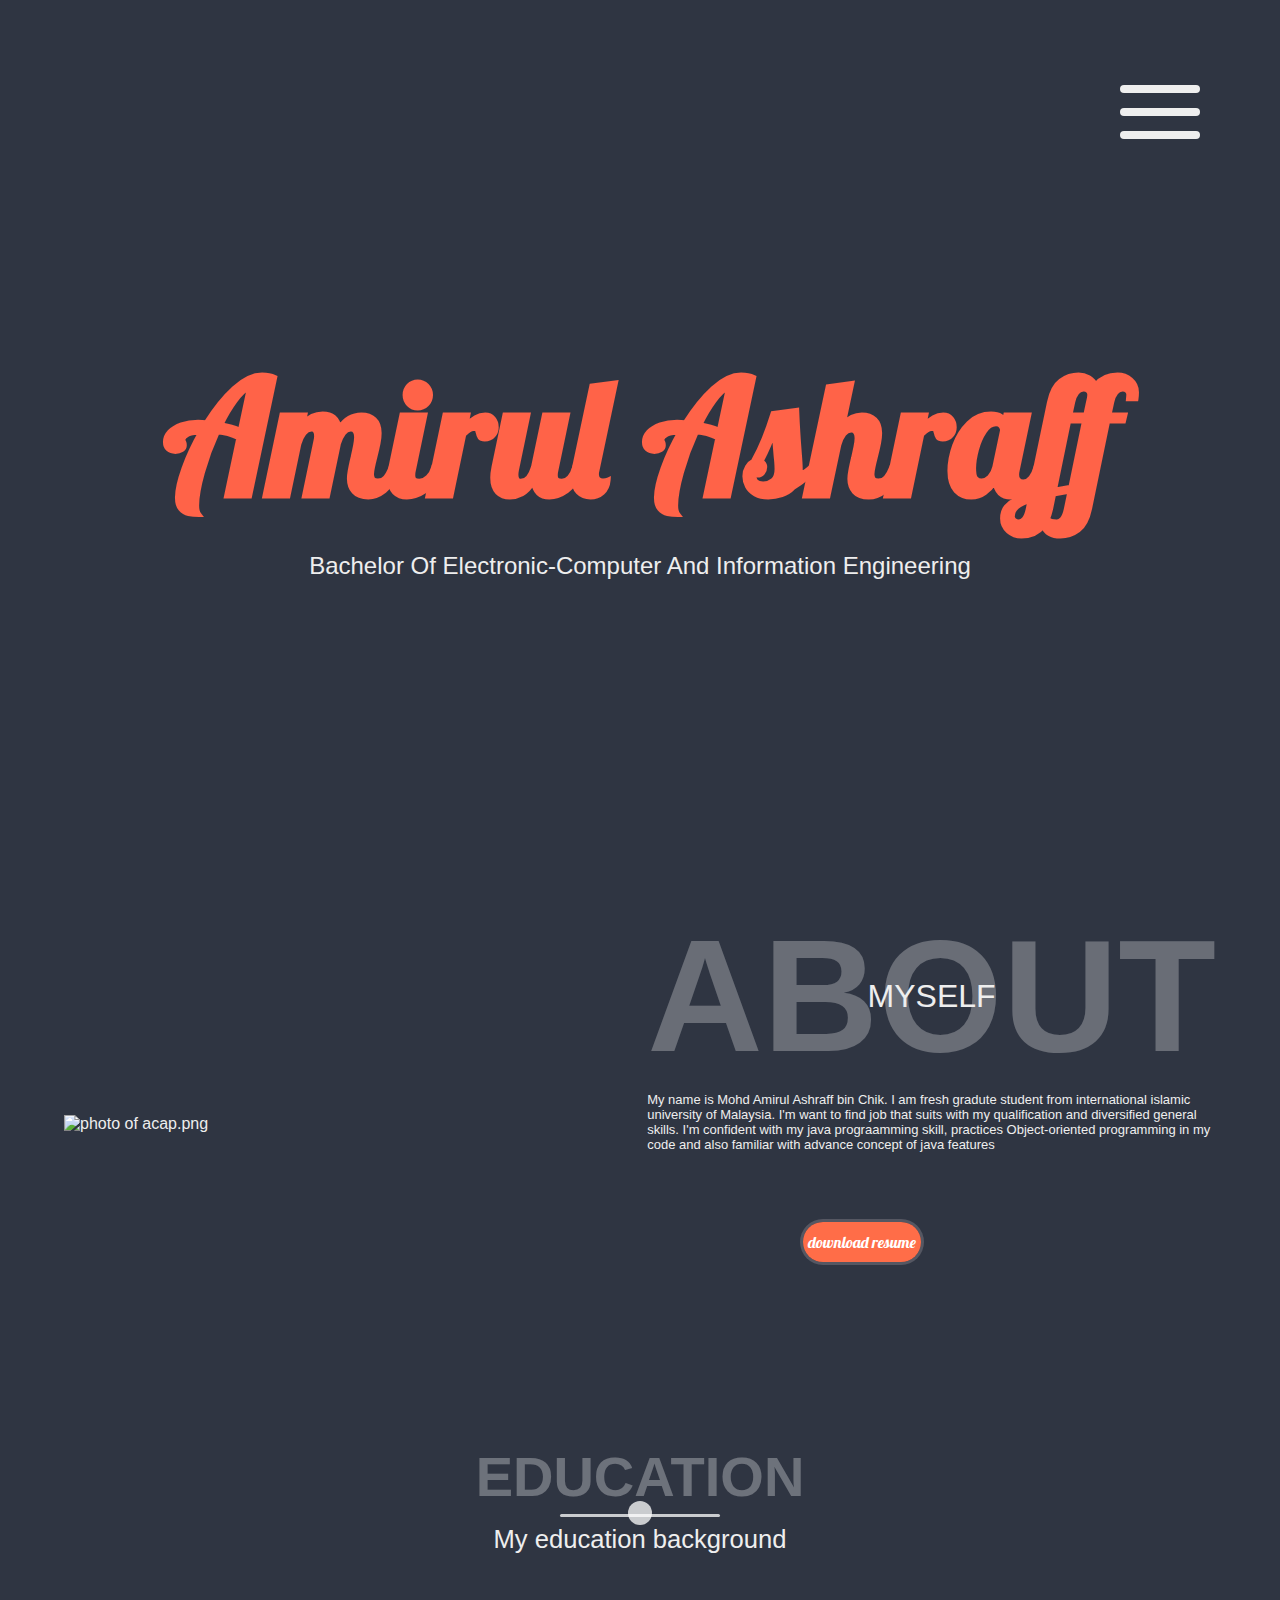
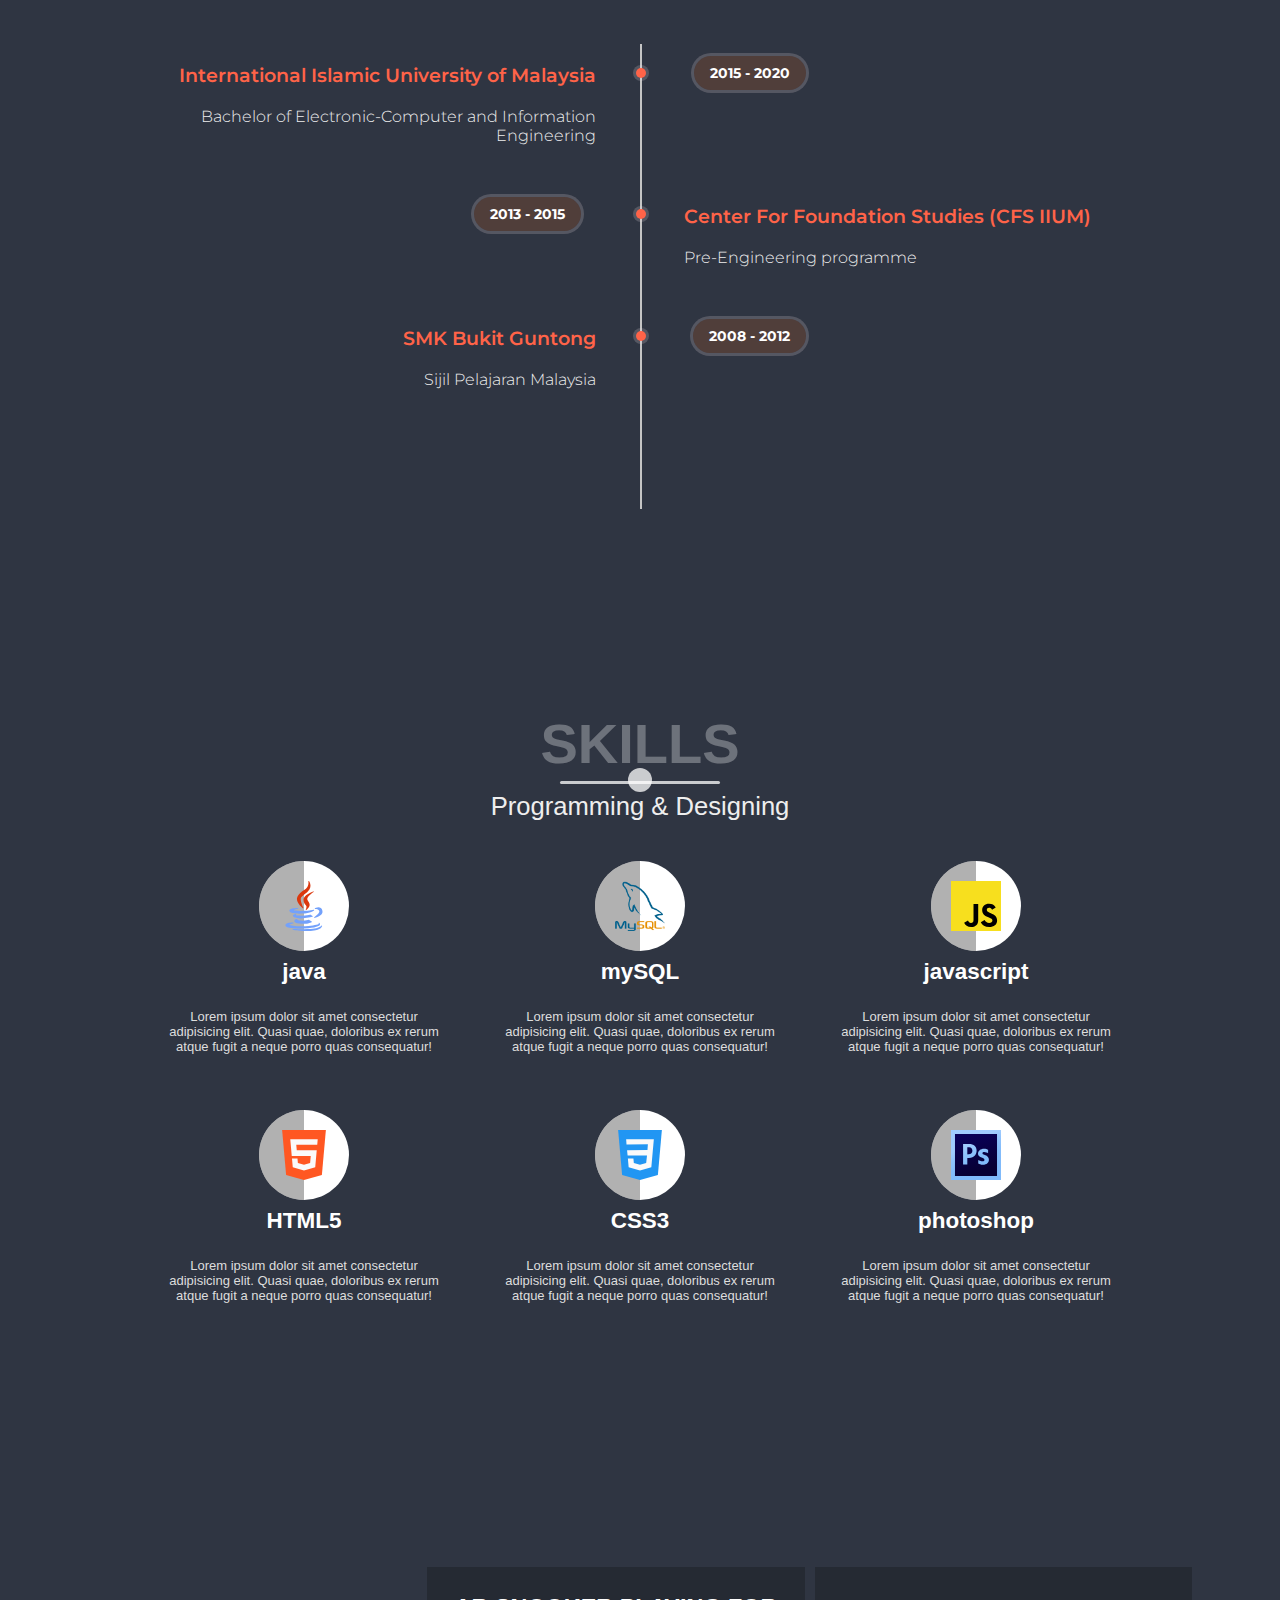
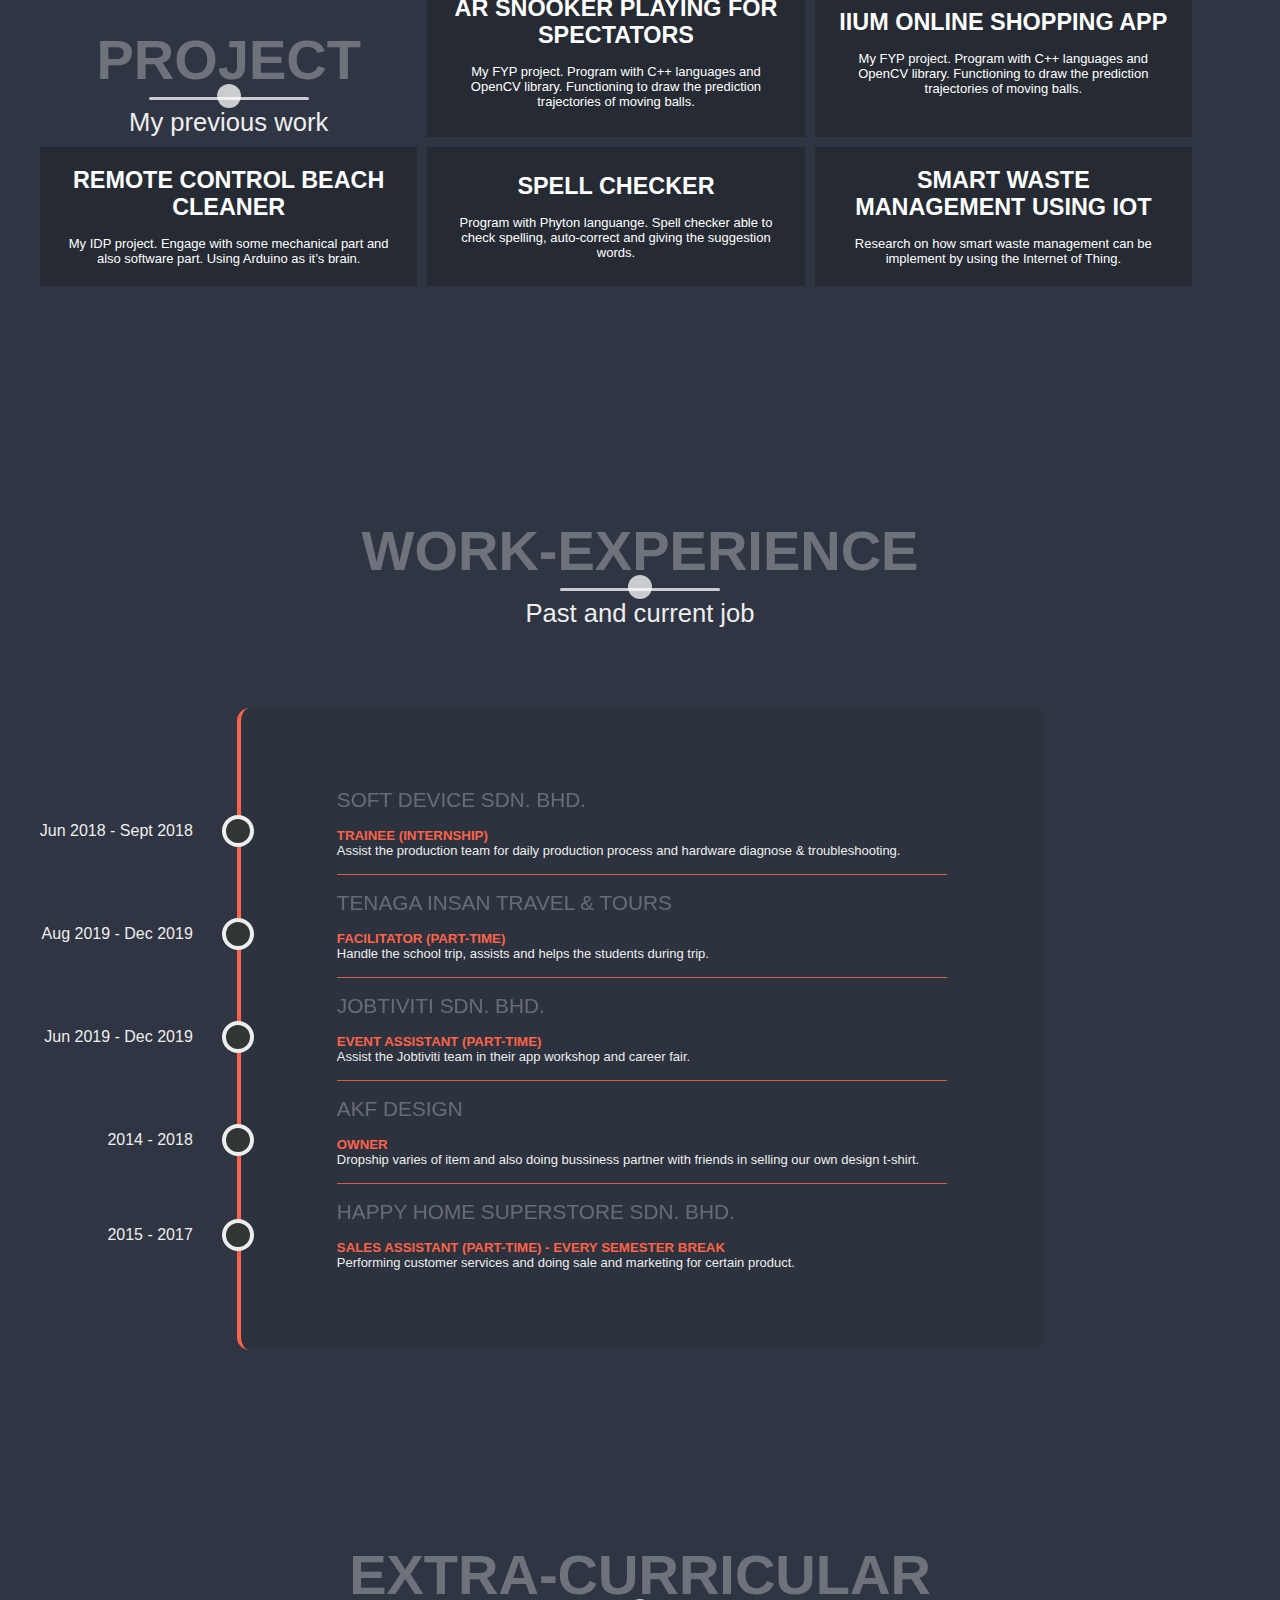
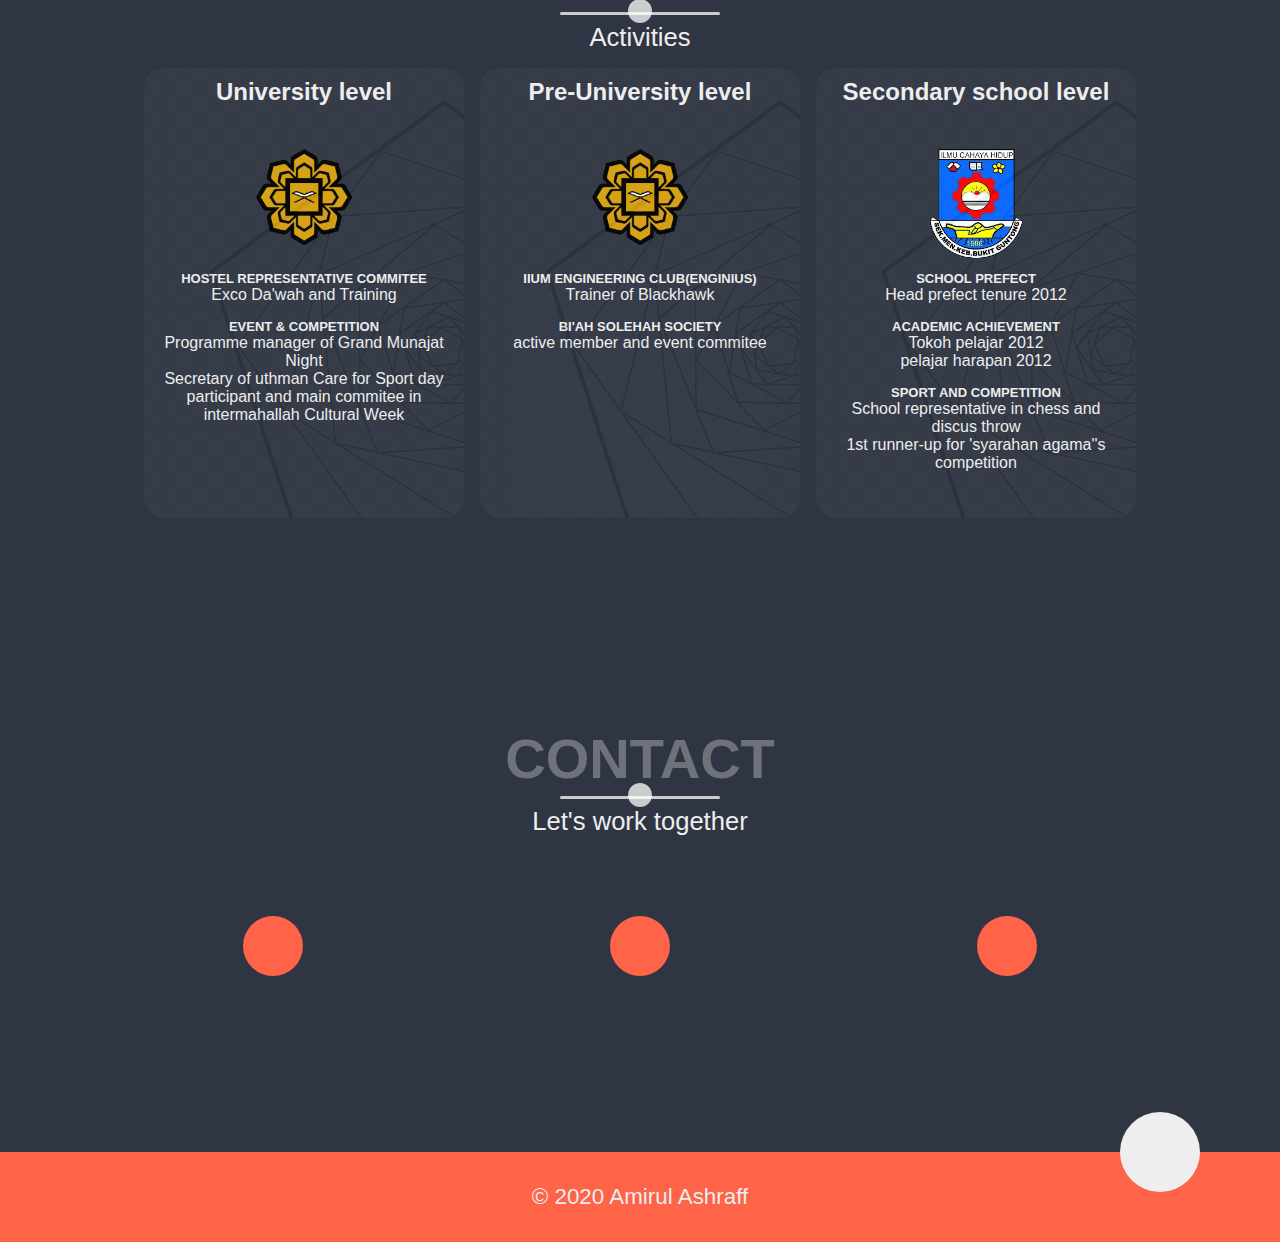
==== index.html @ effc35f8 "init" ====
<!DOCTYPE html>
<html lang="en">
  <head>
    <meta charset="UTF-8" />
    <meta name="viewport" content="width=device-width, initial-scale=1" />
    <title>Amirul Ashraff</title>
    <link rel="stylesheet" href="https://unpkg.com/aos@next/dist/aos.css" />
    <link
      rel="stylesheet"
      href="https://use.fontawesome.com/releases/v5.14.0/css/all.css"
      integrity="sha384-HzLeBuhoNPvSl5KYnjx0BT+WB0QEEqLprO+NBkkk5gbc67FTaL7XIGa2w1L0Xbgc"
      crossorigin="anonymous"
    />
    <link
      href="https://fonts.googleapis.com/css2?family=Lobster&family=Montserrat:wght@400;500;600&family=Quicksand:wght@300&family=Red+Rose&display=swap"
      rel="stylesheet"
    />
    <link rel="stylesheet" href="main.css" />
  </head>
  <body>
    <header>
      <div class="menu-toggler">
        <div class="stick stick-1"></div>
        <div class="stick stick-2"></div>
        <div class="stick stick-3"></div>
      </div>
      <nav class="top-nav">
        <ul class="nav-list">
          <li><a href="#home" class="nav-link">home</a></li>
          <li><a href="#about" class="nav-link">about</a></li>
          <li><a href="#education" class="nav-link">education</a></li>
          <li><a href="#skills" class="nav-link">skills</a></li>
          <li><a href="#project" class="nav-link">project</a></li>
          <li>
            <a href="#work-experience" class="nav-link">work experience</a>
          </li>
          <li>
            <a href="#extra-curricular" class="nav-link">extra curricular</a>
          </li>
          <li><a href="contact" class="nav-link">contact</a></li>
        </ul>
      </nav>
      <div class="landing-text">
        <h1>Amirul Ashraff</h1>
        <h6>
          bachelor of electronic-computer and information engineering
        </h6>
      </div>
    </header>

    <section class="about" id="about">
      <div class="container">
        <div class="profile-img">
          <img
            class="acap-image"
            src="/images/yes3.png"
            alt="photo of acap.png"
          />
        </div>
        <div class="about-details">
          <div class="about-heading">
            <h1>About</h1>
            <h6>myself</h6>
          </div>
          <p>
            My name is Mohd Amirul Ashraff bin Chik. I am fresh gradute student
            from international islamic university of Malaysia. I'm want to find
            job that suits with my qualification and diversified general skills.
            I'm confident with my java prograamming skill, practices
            Object-oriented programming in my code and also familiar with
            advance concept of java features
          </p>
          <div class="social-media">
            <ul class="nav-list">
              <li class="myresume">
                <a href="/images/download/RESUME.jpg" class="icon-link resume"
                  >download resume</a
                >
              </li>
              <li>
                <a
                  href="https://www.facebook.com/seraff.ashraff?ref=bookmarks"
                  class="icon-link"
                  ><i class="fab fa-facebook-square"></i
                ></a>
              </li>
              <li>
                <a href="https://www.instagram.com/aceraff/" class="icon-link">
                  <i class="fab fa-instagram-square"></i
                ></a>
              </li>
              <li>
                <a
                  href="https://www.linkedin.com/in/amirul-ashraff-371770116"
                  class="icon-link"
                  ><i class="fab fa-linkedin"></i
                ></a>
              </li>
            </ul>
          </div>
        </div>
      </div>
    </section>

    <section class="education" id="education">
      <div class="container">
        <div class="section-heading">
          <h1>Education</h1>
          <h6>My education background</h6>
        </div>
        <div class="timeline">
          <ul>
            <li>
              <div class="education-content">
                <h3>International Islamic University of Malaysia</h3>
                <p>
                  Bachelor of Electronic-Computer and Information Engineering
                </p>
              </div>
              <div class="date">
                <h4>2015 - 2020</h4>
              </div>
            </li>

            <li>
              <div class="education-content">
                <h3>Center For Foundation Studies (CFS IIUM)</h3>
                <p>
                  Pre-Engineering programme
                </p>
              </div>
              <div class="date">
                <h4>2013 - 2015</h4>
              </div>
            </li>

            <li>
              <div class="education-content">
                <h3>SMK Bukit Guntong</h3>
                <p>
                  Sijil Pelajaran Malaysia
                </p>
              </div>
              <div class="date">
                <h4>2008 - 2012</h4>
              </div>
            </li>
            <div style="clear: both;"></div>
          </ul>
        </div>
      </div>
    </section>

    <section class="skills" id="skills">
      <div class="container">
        <div class="section-heading">
          <h1>Skills</h1>
          <h6>Programming & Designing</h6>
        </div>
        <div class="inner">
          <div class="skill-box">
            <div class="skill-title">
              <div class="skill-img">
                <img src="/images/skills/java.svg" alt="" class="skill-icon" />
              </div>
              <h3>java</h3>
            </div>
            <p>
              Lorem ipsum dolor sit amet consectetur adipisicing elit. Quasi
              quae, doloribus ex rerum atque fugit a neque porro quas
              consequatur!
            </p>
          </div>
          <div class="skill-box">
            <div class="skill-title">
              <div class="skill-img">
                <img src="/images/skills/mySql.png" alt="" class="skill-icon" />
              </div>
              <h3>mySQL</h3>
            </div>
            <p>
              Lorem ipsum dolor sit amet consectetur adipisicing elit. Quasi
              quae, doloribus ex rerum atque fugit a neque porro quas
              consequatur!
            </p>
          </div>

          <div class="skill-box">
            <div class="skill-title">
              <div class="skill-img">
                <img
                  src="/images/skills/javascript.svg"
                  alt=""
                  class="skill-icon"
                />
              </div>
              <h3>javascript</h3>
            </div>
            <p>
              Lorem ipsum dolor sit amet consectetur adipisicing elit. Quasi
              quae, doloribus ex rerum atque fugit a neque porro quas
              consequatur!
            </p>
          </div>

          <div class="skill-box">
            <div class="skill-title">
              <div class="skill-img">
                <img
                  src="/images/skills/html-5.svg"
                  alt=""
                  class="skill-icon"
                />
              </div>
              <h3>HTML5</h3>
            </div>
            <p>
              Lorem ipsum dolor sit amet consectetur adipisicing elit. Quasi
              quae, doloribus ex rerum atque fugit a neque porro quas
              consequatur!
            </p>
          </div>

          <div class="skill-box">
            <div class="skill-title">
              <div class="skill-img">
                <img src="/images/skills/css.svg" alt="" class="skill-icon" />
              </div>
              <h3>CSS3</h3>
            </div>
            <p>
              Lorem ipsum dolor sit amet consectetur adipisicing elit. Quasi
              quae, doloribus ex rerum atque fugit a neque porro quas
              consequatur!
            </p>
          </div>

          <div class="skill-box">
            <div class="skill-title">
              <div class="skill-img">
                <img
                  src="/images/skills/adobe-photoshop-cs6.svg"
                  alt=""
                  class="skill-icon"
                />
              </div>
              <h3>photoshop</h3>
            </div>
            <p>
              Lorem ipsum dolor sit amet consectetur adipisicing elit. Quasi
              quae, doloribus ex rerum atque fugit a neque porro quas
              consequatur!
            </p>
          </div>
        </div>
      </div>
    </section>

    <section class="project" id="project">
      <div class="container">
        <div class="section-heading">
          <h1>Project</h1>
          <h6>My previous work</h6>
        </div>
        <div class="project-box">
          <div class="project-content">
            <a href="#" class="project-link"
              ><i class="far fa-dot-circle"></i
            ></a>
            <h3>AR SNOOKER PLAYING FOR SPECTATORS</h3>
            <p>
              My FYP project. Program with C++ languages and OpenCV library.
              Functioning to draw the prediction trajectories of moving balls.
            </p>
          </div>
        </div>

        <div class="project-box">
          <div class="project-content">
            <a href="#" class="project-link"><i class="fab fa-android"></i></a>
            <h3>IIUM ONLINE SHOPPING APP</h3>
            <p>
              My FYP project. Program with C++ languages and OpenCV library.
              Functioning to draw the prediction trajectories of moving balls.
            </p>
          </div>
        </div>

        <div class="project-box">
          <div class="project-content">
            <a href="#" class="project-link"
              ><i class="fas fa-umbrella-beach"></i>
            </a>
            <h3>REMOTE CONTROL BEACH CLEANER</h3>
            <p>
              My IDP project. Engage with some mechanical part and also software
              part. Using Arduino as it’s brain.
            </p>
          </div>
        </div>

        <div class="project-box">
          <div class="project-content">
            <a href="#" class="project-link"
              ><i class="fas fa-spell-check"></i
            ></a>
            <h3>SPELL CHECKER</h3>
            <p>
              Program with Phyton languange. Spell checker able to check
              spelling, auto-correct and giving the suggestion words.
            </p>
          </div>
        </div>

        <div class="project-box">
          <div class="project-content">
            <a href="#" class="project-link"><i class="fas fa-dumpster"></i></a>
            <h3>SMART WASTE MANAGEMENT USING IOT</h3>
            <p>
              Research on how smart waste management can be implement by using
              the Internet of Thing.
            </p>
          </div>
        </div>
      </div>
    </section>

    <section class="work-experience" id="work-experience">
      <div class="container">
        <div class="section-heading">
          <h1>Work-experience</h1>
          <h6>Past and current job</h6>
        </div>
        <div class="work-timeline">
          <ul>
            <li class="work-date" data-date="Jun 2018 - Sept 2018">
              <h1>soft device sdn. bhd.</h1>
              <h5>TRAINEE (INTERNSHIP)</h5>
              <p>
                Assist the production team for daily production process and
                hardware diagnose & troubleshooting.
              </p>
            </li>
            <li class="work-date" data-date="Aug 2019 - Dec 2019">
              <h1>TENAGA INSAN TRAVEL & TOURS</h1>
              <h5>FACILITATOR (PART-TIME)</h5>
              <p>
                Handle the school trip, assists and helps the students during
                trip.
              </p>
            </li>
            <li class="work-date" data-date="Jun 2019 - Dec 2019">
              <h1>JOBTIVITI SDN. BHD.</h1>
              <h5>EVENT ASSISTANT (PART-TIME)</h5>
              <p>
                Assist the Jobtiviti team in their app workshop and career fair.
              </p>
            </li>
            <li class="work-date" data-date="2014 - 2018">
              <h1>AKF DESIGN</h1>
              <h5>OWNER</h5>
              <p>
                Dropship varies of item and also doing bussiness partner with
                friends in selling our own design t-shirt.
              </p>
            </li>
            <li class="work-date" data-date="2015 - 2017">
              <h1>HAPPY HOME SUPERSTORE SDN. BHD.</h1>
              <h5>SALES ASSISTANT (PART-TIME) - EVERY SEMESTER BREAK</h5>
              <p>
                Performing customer services and doing sale and marketing for
                certain product.
              </p>
            </li>
          </ul>
        </div>
      </div>
    </section>

    <section class="extra-curricular" id="extra-curricular">
      <div class="container">
        <div class="section-heading">
          <h1>Extra-curricular</h1>
          <h6>Activities</h6>
        </div>
        <div class="extra-inner">
          <div class="extra-box">
            <div class="extra-content">
              <div class="extra-icon">
                <img
                  src="/images/CURRICULAR/1200px-International_Islamic_University_Malaysia_logo.svg.png"
                  alt=""
                />
              </div>
              <h1>University level</h1>
              <div class="extra-description">
                <ul>
                  <li>
                    <h3>Hostel representative commitee</h3>
                    <p>Exco Da'wah and Training</p>
                  </li>
                  <li>
                    <h3>Event & competition</h3>
                    <p>Programme manager of Grand Munajat Night</p>
                    <p>Secretary of uthman Care for Sport day</p>
                    <p>
                      participant and main commitee in intermahallah Cultural
                      Week
                    </p>
                  </li>
                </ul>
              </div>
            </div>
          </div>

          <div class="extra-box">
            <div class="extra-content">
              <div class="extra-icon">
                <img
                  src="/images/CURRICULAR/1200px-International_Islamic_University_Malaysia_logo.svg.png"
                  alt=""
                />
              </div>
              <h1>Pre-University level</h1>
              <div class="extra-description">
                <ul>
                  <li>
                    <h3>IIUM Engineering Club(Enginius)</h3>
                    <p>Trainer of Blackhawk</p>
                  </li>
                  <li>
                    <h3>Bi'ah Solehah Society</h3>
                    <p>active member and event commitee</p>
                  </li>
                </ul>
              </div>
            </div>
          </div>

          <div class="extra-box">
            <div class="extra-content">
              <div class="extra-icon">
                <img src="images/CURRICULAR/smkbg.png" alt="" />
              </div>
              <h1>Secondary school level</h1>
              <div class="extra-description">
                <ul>
                  <li>
                    <h3>School prefect</h3>
                    <p>Head prefect tenure 2012</p>
                  </li>
                  <li>
                    <h3>Academic achievement</h3>
                    <p>Tokoh pelajar 2012</p>
                    <p>pelajar harapan 2012</p>
                  </li>
                  <li>
                    <h3>Sport and competition</h3>
                    <p>School representative in chess and discus throw</p>
                    <p>1st runner-up for 'syarahan agama''s competition</p>
                  </li>
                </ul>
              </div>
            </div>
          </div>
        </div>
      </div>
    </section>

    <section class="contact" id="contact">
      <div class="container">
        <div class="section-heading">
          <h1>Contact</h1>
          <h6>Let's work together</h6>
        </div>
        <div class="contact-inner">
          <div class="contact-info">
            <div class="card">
              <i class="card-icon fas fa-phone"></i>
              <p>+60 13 5209042</p>
            </div>

            <div class="card">
              <i class="card-icon fab fa-whatsapp"></i>
              <p>+60 13 5209042</p>
            </div>

            <div class="card">
              <i class="card-icon fas fa-envelope-square"></i>
              <p>seraff52@gmail.com</p>
            </div>
          </div>
        </div>
      </div>
    </section>

    <footer class="copyright">
      <div class="up" id="up">
        <i class="fas fa-chevron-up"></i>
      </div>
      <p>&copy; 2020 Amirul Ashraff</p>
    </footer>

    <script src="https://ajax.googleapis.com/ajax/libs/jquery/3.3.1/jquery.min.js"></script>
    <script src="https://unpkg.com/aos@next/dist/aos.js"></script>
    <script src="main.js"></script>
  </body>
</html>
---- main.css ----
/*Start global*/
* {
  margin: 0;
  padding: 0;
  box-sizing: border-box;
}

html {
  font: 10px;
  font-family: -apple-system, BlinkMacSystemFont, "Segoe UI", Roboto, Oxygen,
    Ubuntu, Cantarell, "Open Sans", "Helvetica Neue", sans-serif;
  color: #eee;
}

body {
  width: 100%;
  height: 100%;
  background-color: #2f3542;
  /* background: url(/images/grey.jpg) no-repeat center fixed; */
  background-size: cover;
}

section {
  padding: 6rem 0;
}

a {
  text-decoration: none;
  color: #eee;
}

p {
  font-size: 1.8rem;
  font-weight: 300;
}

img {
  width: 100%;
}
/*End global*/

/*Start reusable*/
.container {
  width: 90%;
  max-width: 120rem;
  height: 100%;
  margin: 0 auto;
  position: relative;
}

.section-heading {
  text-align: center;
  /* margin-bottom: 10rem; */
}

.section-heading h1 {
  font-size: 3.5rem;
  color: rgba(255, 255, 255, 0.3);
  text-transform: uppercase;
  /* font-weight: 300; */
  position: relative;
  margin-bottom: 1rem;
}

.section-heading h1::before,
.section-heading h1::after {
  content: "";
  position: absolute;
  bottom: -0.5rem;
  left: 50%;
  transform: translateX(-50%);
  background-color: rgba(255, 255, 255, 0.75);
}

.section-heading h1::before {
  width: 10rem;
  height: 3px;
  border-radius: 0.8rem;
}

.section-heading h1::after {
  width: 1.5rem;
  height: 1.5rem;
  border-radius: 100%;
  bottom: -1rem;
}

.section-heading h6 {
  font-size: 1.6rem;
  font-weight: 300;
}

.has-margin-right {
  margin-right: 5rem;
}
/*End reusable*/

/*Start header*/
header {
  width: 100%;
  height: 100vh;
}

.top-nav {
  width: 100%;
  height: 100vh;
  position: fixed;
  top: -100vh;
  z-index: 50;
  background-color: #ff6348;
  border-bottom-right-radius: 100%;
  border-bottom-left-radius: 100%;
  transition: all 650ms cubic-bezier(1, 0, 0, 1);
}

.nav-list {
  list-style: none;
  width: 100%;
  height: 100%;
  display: flex;
  justify-content: center;
  align-items: center;
}

li {
  margin: 0 1rem;
  /* width: 100%; */
}

.nav-link {
  font-family: "Lobster", cursive;
  font-size: 2rem;
  padding: 1rem;
}

.nav-link:hover,
.nav-link:focus {
  background: linear-gradient(to top, #2f3542, #2f3542);
  -webkit-background-clip: text;
  -webkit-text-fill-color: transparent;
}

.top-nav.open {
  top: 0;
  border-radius: initial;
}

.menu-toggler {
  position: absolute;
  top: 5rem;
  right: 5rem;
  width: 5rem;
  height: 4rem;
  display: flex;
  flex-direction: column;
  align-items: center;
  justify-content: center;
  cursor: pointer;
  z-index: 1500;
}

.stick {
  width: 80px;
  height: 8px;
  border-radius: 4px;
  margin-bottom: 15px;
  background-color: #eee;
  display: inline-block;
}

.stick:last-child {
  margin-bottom: 0px;
}

.stick-1.open {
  animation: stick-1-open 0.6s ease-out forwards;
}

.stick-2.open {
  animation: stick-2-open 0.6s linear forwards;
}

.stick-3.open {
  animation: stick-3-open 0.6s linear forwards;
}

.landing-text {
  position: absolute;
  top: 50%;
  left: 50%;
  transform: translate(-50%, -50%);
  width: 100%;
  text-align: center;
  z-index: 1;
}

.landing-text h1 {
  font-size: 10rem;
  font-family: "Lobster", cursive;
  background: #ff6348;
  -webkit-background-clip: text;
  -webkit-text-fill-color: transparent;
  padding: 1rem;
  user-select: none;
}

.landing-text h6 {
  font-family: -apple-system, BlinkMacSystemFont, "Segoe UI", Roboto, Oxygen,
    Ubuntu, Cantarell, "Open Sans", "Helvetica Neue", sans-serif;
  font-size: 1.5rem;
  font-weight: 300;
  text-transform: capitalize;
}

/*End header*/

/*Start about*/
.about .container {
  display: flex;
  align-items: center;
  justify-content: center;
}

.about-heading {
  text-align: center;
  text-transform: uppercase;
  line-height: 0;
  margin-bottom: 6rem;
}

.about-heading h1 {
  font-size: 10rem;
  opacity: 0.3;
}

.about-heading h6 {
  font-size: 2rem;
  font-weight: 300;
}

.profile-img {
  flex: 1;
  margin-right: 5rem;
}

.about-details {
  flex: 1;
}

.about-details p {
  font-size: small;
}

.social-media {
  margin-top: 5rem;
}

.social-media i {
  font-size: 5rem;
  transition: color 650ms;
}

.social-media .myresume {
  margin-right: 60px;
}

.resume {
  font-family: "Lobster", cursive;
  font-size: 1.5rem;
  margin: 0;
  padding: 18px 10px;
  background: rgba(255, 109, 72);
  color: #fff;
  border-radius: 100px;
  box-shadow: 0 0 0 3px rgba(238, 227, 231, 0.2);
}

.fa-facebook-square:hover {
  color: #4267b2;
}

.fa-instagram-square:hover {
  color: #0f7769;
}

.fa-linkedin:hover {
  color: #a02c79;
}

/*End about*/

/*Start education*/

.education .container {
  justify-content: center;
  align-items: center;
  text-align: center;
}

.timeline {
  justify-content: center;
  align-items: center;
  text-align: center;
  font-family: "Montserrat", sans-serif;
  position: relative;
  margin: 50px auto;
  padding: 40px 0;
  box-sizing: border-box;
}

.timeline p {
  font-size: initial;
}

.timeline:before {
  content: "";
  position: absolute;
  left: 50%;
  width: 2px;
  height: 100%;
  background: #c5c5c5;
}

.timeline ul {
  margin: 0;
  padding: 0;
}

.timeline ul li {
  list-style: none;
  position: relative;
  width: 50%;
  padding: 20px 60px;
  box-sizing: border-box;
}

.timeline ul li:nth-child(odd) {
  float: left;
  text-align: right;
  clear: both;
}

.timeline ul li:nth-child(even) {
  float: right;
  text-align: left;
  clear: both;
}

.education-content {
  padding-bottom: 20px;
}

.timeline ul li:nth-child(odd):before {
  content: "";
  position: absolute;
  top: 24px;
  right: 10px;
  width: 10px;
  height: 10px;
  background: #ff6348;
  border-radius: 50%;
  box-shadow: 0 0 0 3px rgba(238, 227, 231, 0.2);
}

.timeline ul li:nth-child(even):before {
  content: "";
  position: absolute;
  top: 24px;
  left: 12px;
  width: 10px;
  height: 10px;
  background: #ff6348;
  border-radius: 50%;
  box-shadow: 0 0 0 3px rgba(238, 227, 231, 0.2);
}

.timeline ul li h3 {
  margin: 0;
  padding: 0;
  padding-bottom: 10px;
  font-weight: 600;
  color: #ff6348;
}

.timeline ul li p {
  margin: 10px 0 0;
  padding: 0;
}

.timeline ul li .date h4 {
  margin: 0;
  padding: 0;
  font-size: 14px;
}

.timeline ul li:nth-child(odd) .date {
  position: absolute;
  top: 12px;
  right: -150px;
  margin: 0;
  padding: 8px 16px;
  background: rgba(214, 98, 30, 0.2);
  color: #fff;
  border-radius: 18px;
  box-shadow: 0 0 0 3px rgba(238, 227, 231, 0.2);
}

.timeline ul li:nth-child(even) .date {
  position: absolute;
  top: 12px;
  left: -150px;
  margin: 0;
  padding: 8px 16px;
  background: rgba(214, 98, 30, 0.2);
  color: #fff;
  border-radius: 18px;
  box-shadow: 0 0 0 3px rgba(238, 227, 231, 0.2);
}
/*End education*/

/*Start skills*/
.inner {
  display: grid;
  grid-template-columns: repeat(3, 1fr);
  justify-content: center;
  align-items: center;
  text-align: center;
  grid-gap: 1rem;
  padding: 1rem 80px;
  font-size: 1.2rem;
}

.skill-box {
  padding: 1rem;
  color: #ddd;
  cursor: pointer;
}

.skill-box:hover > .skill-title:after,
.skill-box:hover > .skill-title:before {
  width: 35px;
}

.skill-box:hover .skill-img {
  transform: translateY(-10px);
}

.skill-title {
  display: flex;
  flex-direction: column;
  align-items: center;
  padding: 0.5rem;
  margin-bottom: 0.5rem;
  position: relative;
}

.skill-title:after {
  content: "";
  position: absolute;
  bottom: 0;
  right: 50%;
  width: 0;
  height: 4px;
  border-radius: 2px 0 0 2px;
  background-color: #ff6348;
  transition: 0.5s;
}

.skill-title:before {
  content: "";
  position: absolute;
  bottom: 0;
  left: 50%;
  width: 0;
  height: 4px;
  border-radius: 0 2px 2px 0;
  background-color: #ff6348;
  transition: 0.5s;
}

.skill-img {
  width: 90px;
  height: 90px;
  position: relative;
  border-radius: 45px;
  background-color: #fff;
  display: flex;
  justify-content: center;
  align-items: center;
  transition: 0.5s;
}

.skill-img:after {
  content: "";
  position: absolute;
  top: 0;
  left: 0;
  width: 50%;
  height: 90px;
  background: rgba(100, 100, 100, 0.5);
  border-radius: 45px 0 0 45px;
}

.skill-title h3 {
  color: #fff;
  margin: 0.5rem;
}

.skill-box p {
  font-size: small;
}

.skill-icon {
  width: 50px;
  z-index: 2;
}
/*End skills*/

/*Start project*/
#project .section-heading {
  margin-top: 60px;
}

.project .container {
  box-sizing: border-box;
  margin: 0;
  padding: 0;
  position: relative;
  max-width: 100%;
  display: grid;
  grid-template-columns: repeat(auto-fill, minmax(300px, 1fr));
  grid-template-rows: minmax(100px, auto);
  margin: 40px;
  grid-auto-flow: dense;
  grid-gap: 10px;
}

.container .project-box {
  background: rgba(17, 17, 17, 0.3);
  padding: 20px;
  display: grid;
  font-size: 20px;
  place-items: center;
  text-align: center;
  color: #fff;
  transition: 0.5;
}

.container .project-box:hover {
  background: #ff6348;
}

.container .project-box i {
  font-size: 5rem;
  position: relative;
  text-align: center;
  max-width: 100px;
  margin-bottom: 10px;
}

.project-content h3 {
  padding-bottom: 15px;
}

.project-content p {
  font-size: small;
}
/*End project*/

/*Start work-experience*/
#work-experience .section-heading {
  margin-bottom: 5rem;
}

.work-timeline ul {
  border-left: 4px solid #ff6348;
  border-radius: 0.8rem;
  background-color: rgba(0, 0, 0, 0.05);
  margin: 0 auto;
  position: relative;
  padding: 5rem;
  list-style: none;
  text-align: left;
  width: 70%;
}

.work-timeline h1 {
  font-size: 1.3rem;
  text-transform: uppercase;
  font-weight: 300;
  margin-bottom: 1rem;
  opacity: 0.3;
}

.work-timeline h5 {
  color: #ff6348;
}

.work-timeline p {
  font-size: small;
}

.work-timeline .work-date {
  border-bottom: 1px solid rgba(255, 109, 72, 0.8);
  margin-bottom: 1rem;
  padding-bottom: 1rem;
  position: relative;
}

.work-timeline .work-date:last-of-type {
  padding-bottom: 0;
  margin-bottom: 0;
  border: none;
}

.work-timeline .work-date::before,
.work-timeline .work-date::after {
  position: absolute;
  display: block;
  top: 50%;
  transform: translateY(-50%);
}

.work-timeline .work-date::before {
  content: attr(data-date);
  left: -21rem;
  text-align: right;
  min-width: 12rem;
  font-size: 1rem;
}

.work-timeline .work-date::after {
  content: "";
  box-shadow: 0 0 0 4px #eee;
  border-radius: 100%;
  left: -6.9rem;
  height: 1.5rem;
  width: 1.5rem;
  background-color: #313534;
}
/*End work-experience*/

/*Start extra-curricular*/
.extra-inner {
  position: relative;
  display: grid;
  grid-template-columns: repeat(3, 1fr);
  justify-content: center;
  align-items: center;
  text-align: center;
  grid-gap: 1rem;
  padding: 1rem 80px;
  font-size: 1.2rem;
}

.extra-inner .extra-box {
  position: relative;
  width: 320px;
  height: 450px;
  background: #2f3542;
  border-radius: 20px;
  overflow: hidden;
}

.extra-inner .extra-box:after {
  content: url(/images/CURRICULAR/leaf.png);
  position: absolute;
  top: 0;
  left: -50%;
  opacity: 0.04;
}

.extra-inner .extra-box .extra-icon {
  position: absolute;
  top: 18%;
  right: 35%;
  align-content: center;
  width: 30%;
  /* height: 220px; */
}

.extra-inner .extra-box .extra-description {
  position: absolute;
  width: 100%;
  bottom: 0;
  /* height: 100px; */
  text-align: center;
}

.extra-inner .extra-box .extra-description {
  top: 45%;
}

.extra-inner .extra-box .extra-description ul li {
  list-style: none;
  margin-bottom: 15px;
}

.extra-inner h1 {
  font-size: 1.5rem;
  margin: 10px;
}

.extra-inner .extra-box .extra-description h3 {
  font-size: small;
  text-transform: uppercase;
}

.extra-inner .extra-box .extra-description p {
  font-size: 1rem;
}

/*End extra-curricular*/

/*Start contact*/
.contact-inner {
  margin-top: 20px;
  display: flex;
  align-items: center;
  justify-content: center;
}

.contact-info {
  display: flex;
  width: 100%;
  max-width: 1200px;
  align-items: center;
  justify-content: center;
  padding: 0 20px;
}

.card {
  padding: 0 20px;
  margin: 0 10px;
  width: calc(33% - 20px);
  height: 200px;
  display: flex;
  flex-direction: column;
  justify-content: center;
  align-items: center;
  color: #eee;
  cursor: pointer;
}

.card-icon {
  font-size: 28px;
  background: #ff6348;
  width: 60px;
  height: 60px;
  text-align: center;
  line-height: 60px !important;
  border-radius: 50%;
  transition: 0.3s linear;
}

.card:hover .card-icon {
  background: none;
  color: #ff6348;
  transform: scale(1.6);
}

.card p {
  font-size: small;
  margin-top: 20px;
  font-weight: 300;
  letter-spacing: 2px;
  max-height: 0;
  opacity: 0;
  transition: 0.3s linear;
}

.card:hover p {
  max-height: 40px;
  opacity: 1;
}
/*End contact*/

/*Start footer*/
.copyright {
  width: 100%;
  text-align: center;
  background-color: #ff6348;
  padding: 2rem 0;
  position: relative;
}

.up {
  position: absolute;
  width: 5rem;
  height: 5rem;
  background-color: #eee;
  top: -2.5rem;
  right: 5rem;
  border-radius: 100%;
  display: flex;
  animation: pulse 2s infinite;
  cursor: pointer;
}

.up i {
  color: #16162d;
  font-size: 2rem;
  margin: auto;
}

.copyright p {
  font-size: 1.4rem;
}
/*End footer*/

/*Start animations*/
@keyframes pulse {
  0% {
    box-shadow: 0 0 0 0 rgba(240, 38, 3, 0.99);
  }
  70% {
    box-shadow: 0 0 0 2rem rgba(253, 87, 191, 0);
  }
  100% {
    box-shadow: 0 0 0 0 rgba(253, 87, 191, 0);
  }
}

/* MENU-TOGGLER ANIMATION */
@keyframes stick-1-open {
  0% {
    width: 80px;
  }
  40% {
    background-color: #444;
    width: 8px;
    transform: translate(40px, 0px);
  }
  75%,
  80% {
    width: 8px;
    transform: translate(40px, -50px);
    animation-timing-function: cubic-bezier(0, 1, 1, 1);
  }
  100% {
    background-color: #444;
    width: 8px;
    transform: translate(35px, 46px);
  }
}

@keyframes stick-2-open {
  80% {
    background-color: #eee;
    transform: translate(0px, 0px) rotate(0deg);
  }
  100% {
    background-color: #444;
    transform: translate(8px, 0px) rotate(40deg);
  }
}

@keyframes stick-3-open {
  80% {
    background-color: #eee;
    transform: translate(0px, 0px) rotate(0deg);
  }
  100% {
    background-color: #444;
    transform: translate(8px, -23px) rotate(-40deg);
  }
}

.stick-1.close {
  width: 8px;
  transform: translate(27px, 26px);
  animation: stick-1-close 0.6s ease-out forwards;
}

.stick-2.close {
  transform: translate(0px, 0px) rotate(40deg);
  animation: stick-2-close 0.6s ease-out forwards;
}

.stick-3.close {
  transform: translate(0px, -23px) rotate(-40deg);
  animation: stick-3-close 0.6s ease-out forwards;
}

@keyframes stick-1-close {
  0%,
  70% {
    width: 0px;
  }
  100% {
    width: 80px;
    transform: translate(0, 0);
  }
}

@keyframes stick-2-close {
  0% {
    background-color: #444;
    width: 80px;
  }
  20% {
    background-color: #444;
    width: 8px;
    transform: translate(0, 0px) rotate(40deg);
  }
  40% {
    background-color: #eee;
    width: 0px;
  }
  65% {
    transform: translate(0, -70px);
    animation-timing-function: cubic-bezier(0, 1, 1, 1);
  }
  80% {
    width: 0px;
  }
  100% {
    width: 80px;
    transform: translate(0, 0px);
  }
}

@keyframes stick-3-close {
  0% {
    background-color: #444;
    width: 80px;
  }
  20% {
    background-color: #444;
    width: 8px;
    transform: translate(0, -23px) rotate(-40deg);
  }
  40% {
    background-color: #eee;
  }
  65% {
    transform: translate(0, -93px);
    animation-timing-function: cubic-bezier(0, 1, 1, 1);
  }
  90% {
    width: 8px;
  }
  100% {
    width: 80px;
    transform: translate(0, 0px);
  }
}

/*End animations*/

/*Start media queries*/

/* MAIN */

@media screen and (max-width: 1345px) {
  .social-media i {
    font-size: 2.5rem;
  }

  .resume {
    font-size: 1rem;
    padding: 10px 5px;
  }

  /* WORK-EXPERIENCE */
  .work-timeline .data-date::before {
    left: -21rem;
  }

  .work-timeline .data-date::after {
    left: -6.9rem;
  }
}

@media screen and (max-width: 1134px) {
  /* WORK-EXPERIENCE */
  .work-timeline ul {
    margin: 0 0 0 auto;
  }
}

@media screen and (max-width: 990px) {
  /* SKILLS */
  .inner {
    grid-template-columns: repeat(2, 1fr);
    padding: 2rem 50px;
  }

  /* PROJECT */
  .project .container {
    grid-template-columns: repeat(auto-fill, minmax(50%, 1fr));
    grid-template-rows: minmax(auto, auto);
  }

  .container .project-box {
    grid-column: unset !important;
    grid-row: unset !important;
  }

  /* EXTRA-CURICULAR */
  .extra-inner {
    grid-template-columns: 1fr;
    align-items: center;
    justify-content: center;
    margin-left: 15%;
  }

  /* CONTACT */
  .contact-info {
    flex-direction: column;
  }

  .card {
    width: 100%;
    max-width: 300px;
    margin: 10px 0;
  }
}

@media screen and (max-width: 912px) {
  .top-nav .nav-list {
    flex-direction: column;
  }

  .top-nav .nav-list li {
    margin: 0.8rem 0;
  }
}

@media screen and (max-width: 768px) {
  .landing-text h1 {
    font-size: 6rem;
  }

  .landing-text h6 {
    font-size: 1.4rem;
  }

  .nav-link {
    font-size: 1.8rem;
  }

  .about-heading h1 {
    font-size: 8rem;
  }

  .section-heading h1 {
    font-size: 3rem;
  }

  .about-details .nav-list {
    flex-direction: initial;
  }

  .about-details li {
    margin: 0 0.7rem;
  }

  .about-details p {
    text-align: center;
    margin: 0 20px;
  }

  /* EDUCATION */

  .timeline ul {
    margin: 0 0 0 auto;
  }

  .timeline ul li:nth-child(odd):before {
    right: 10px;
  }

  .timeline ul li:nth-child(even):before {
    left: 12px;
  }

  .education-content {
    font-size: 0.8rem;
  }

  .education-content p {
    font-size: 0.8rem;
  }

  /* WORK EXPERIENCE */
  .work-timeline .work-date::after {
    left: -6.8rem;
  }
}

@media screen and (max-width: 650px) {
  .inner {
    grid-template-columns: 1fr;
  }
}

/* MENU TOGGLER */
@media screen and (max-width: 600px) {
  .menu-toggler {
    top: 2rem;
    right: 2rem;
  }

  .landing-text h1 {
    font-size: 8rem;
  }

  .landing-text h6 {
    font-size: 1.4rem;
  }

  .nav-link {
    font-size: 2rem;
  }

  .about .container {
    flex-direction: column;
  }

  .profile-img {
    margin: 0 0 7rem 0;
  }

  .timeline .date::before {
    font-size: 1.4rem;
  }

  .up {
    right: 2rem;
  }
}

/*End media queries*/
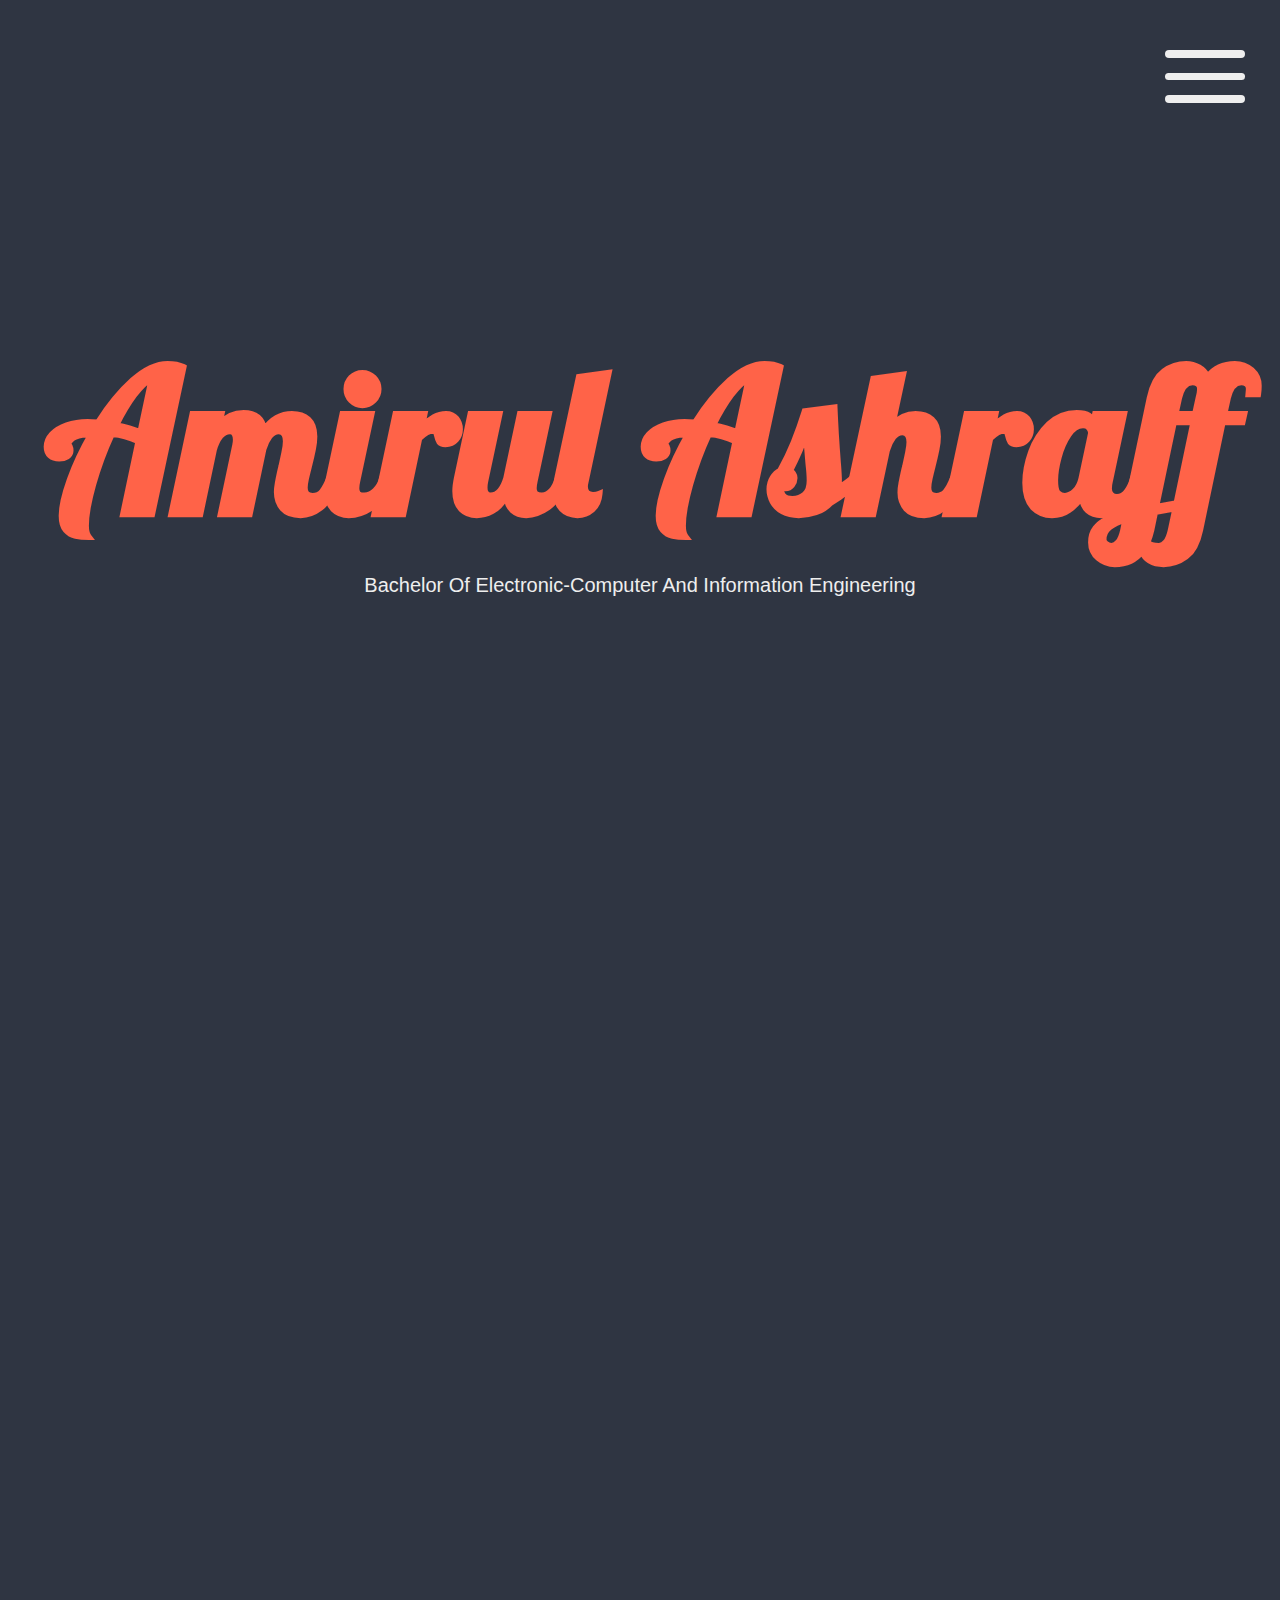
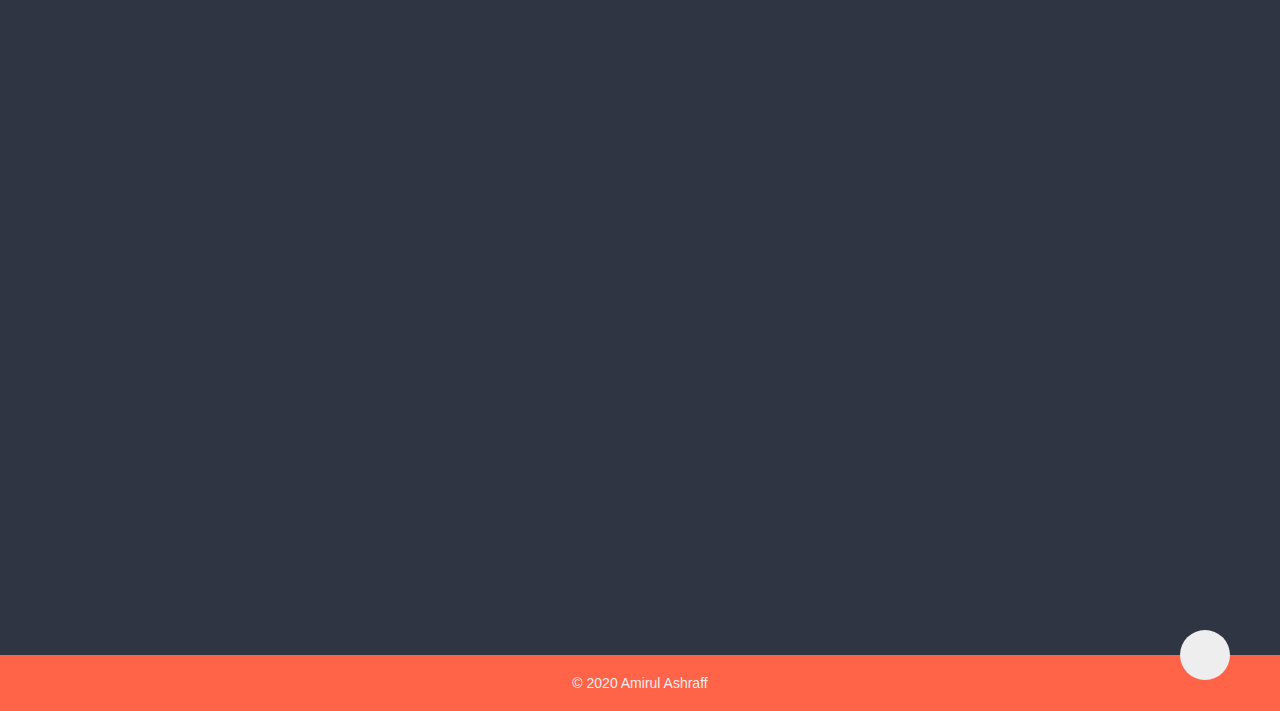
==== commit 468fdcdf: "update 1.0" ====
--- a/index.html
+++ b/index.html
@@ -37,7 +37,7 @@
           <li>
             <a href="#extra-curricular" class="nav-link">extra curricular</a>
           </li>
-          <li><a href="contact" class="nav-link">contact</a></li>
+          <li><a href="#contact" class="nav-link">contact</a></li>
         </ul>
       </nav>
       <div class="landing-text">
@@ -50,14 +50,14 @@
 
     <section class="about" id="about">
       <div class="container">
-        <div class="profile-img">
+        <div class="profile-img" data-aos="fade-right" data-aos-delay="300">
           <img
             class="acap-image"
-            src="/images/yes3.png"
+            src="/images/yes3-min.png"
             alt="photo of acap.png"
           />
         </div>
-        <div class="about-details">
+        <div class="about-details" data-aos="fade-left" data-aos-delay="600">
           <div class="about-heading">
             <h1>About</h1>
             <h6>myself</h6>
@@ -73,7 +73,7 @@
           <div class="social-media">
             <ul class="nav-list">
               <li class="myresume">
-                <a href="/images/download/RESUME.jpg" class="icon-link resume"
+                <a href="/images/download/RESUME.pdf" class="icon-link resume"
                   >download resume</a
                 >
               </li>
@@ -104,11 +104,11 @@
 
     <section class="education" id="education">
       <div class="container">
-        <div class="section-heading">
+        <div class="section-heading" data-aos="fade-in" data-aos-delay="300">
           <h1>Education</h1>
           <h6>My education background</h6>
         </div>
-        <div class="timeline">
+        <div class="timeline" data-aos="fade-in" data-aos-delay="300">
           <ul>
             <li>
               <div class="education-content">
@@ -153,12 +153,12 @@
 
     <section class="skills" id="skills">
       <div class="container">
-        <div class="section-heading">
+        <div class="section-heading" data-aos="fade-in" data-aos-delay="300">
           <h1>Skills</h1>
           <h6>Programming & Designing</h6>
         </div>
         <div class="inner">
-          <div class="skill-box">
+          <div class="skill-box" data-aos="fade-right" data-aos-delay="300">
             <div class="skill-title">
               <div class="skill-img">
                 <img src="/images/skills/java.svg" alt="" class="skill-icon" />
@@ -166,12 +166,11 @@
               <h3>java</h3>
             </div>
             <p>
-              Lorem ipsum dolor sit amet consectetur adipisicing elit. Quasi
-              quae, doloribus ex rerum atque fugit a neque porro quas
-              consequatur!
-            </p>
-          </div>
-          <div class="skill-box">
+              Practice Object-oriented programming in my code. Also familiar
+              with the advance features of java.
+            </p>
+          </div>
+          <div class="skill-box" data-aos="fade-left" data-aos-delay="300">
             <div class="skill-title">
               <div class="skill-img">
                 <img src="/images/skills/mySql.png" alt="" class="skill-icon" />
@@ -179,13 +178,14 @@
               <h3>mySQL</h3>
             </div>
             <p>
-              Lorem ipsum dolor sit amet consectetur adipisicing elit. Quasi
-              quae, doloribus ex rerum atque fugit a neque porro quas
-              consequatur!
-            </p>
-          </div>
-
-          <div class="skill-box">
+              familiar with basic query such as retrive, insert, update and
+              delete the data and also still learning on designing the database.
+              Looking forward to build full backend system using java and SQL to
+              get more confident to work with real life application.
+            </p>
+          </div>
+
+          <div class="skill-box" data-aos="fade-right" data-aos-delay="300">
             <div class="skill-title">
               <div class="skill-img">
                 <img
@@ -197,13 +197,13 @@
               <h3>javascript</h3>
             </div>
             <p>
-              Lorem ipsum dolor sit amet consectetur adipisicing elit. Quasi
-              quae, doloribus ex rerum atque fugit a neque porro quas
-              consequatur!
-            </p>
-          </div>
-
-          <div class="skill-box">
+              Familiar with vanilla javascript and also ES6. Familiar with
+              JQuery but still learning. Overall, this website has been coded
+              with those limited capability.
+            </p>
+          </div>
+
+          <div class="skill-box" data-aos="fade-left" data-aos-delay="300">
             <div class="skill-title">
               <div class="skill-img">
                 <img
@@ -215,13 +215,12 @@
               <h3>HTML5</h3>
             </div>
             <p>
-              Lorem ipsum dolor sit amet consectetur adipisicing elit. Quasi
-              quae, doloribus ex rerum atque fugit a neque porro quas
-              consequatur!
-            </p>
-          </div>
-
-          <div class="skill-box">
+              Understand the structure of HTML5. Many more has to learn when
+              there are need to build the complicated web or apps in future.
+            </p>
+          </div>
+
+          <div class="skill-box" data-aos="fade-right" data-aos-delay="300">
             <div class="skill-title">
               <div class="skill-img">
                 <img src="/images/skills/css.svg" alt="" class="skill-icon" />
@@ -229,13 +228,13 @@
               <h3>CSS3</h3>
             </div>
             <p>
-              Lorem ipsum dolor sit amet consectetur adipisicing elit. Quasi
-              quae, doloribus ex rerum atque fugit a neque porro quas
-              consequatur!
-            </p>
-          </div>
-
-          <div class="skill-box">
+              Understand the arragement and classification of the class, id and
+              element. familiar with keyframe for adding animation and also
+              understand to build responsive website.
+            </p>
+          </div>
+
+          <div class="skill-box" data-aos="fade-left" data-aos-delay="300">
             <div class="skill-title">
               <div class="skill-img">
                 <img
@@ -247,9 +246,9 @@
               <h3>photoshop</h3>
             </div>
             <p>
-              Lorem ipsum dolor sit amet consectetur adipisicing elit. Quasi
-              quae, doloribus ex rerum atque fugit a neque porro quas
-              consequatur!
+              Design programme’s poster and logo for society and even doing
+              freelance job for designing advertisement banner,poster and flyers
+              for company.
             </p>
           </div>
         </div>
@@ -258,15 +257,13 @@
 
     <section class="project" id="project">
       <div class="container">
-        <div class="section-heading">
+        <div class="section-heading" data-aos="fade-left" data-aos-delay="300">
           <h1>Project</h1>
-          <h6>My previous work</h6>
-        </div>
-        <div class="project-box">
+          <h6>My previous works</h6>
+        </div>
+        <div class="project-box" data-aos="fade-left" data-aos-delay="600">
           <div class="project-content">
-            <a href="#" class="project-link"
-              ><i class="far fa-dot-circle"></i
-            ></a>
+            <i class="far fa-dot-circle"></i>
             <h3>AR SNOOKER PLAYING FOR SPECTATORS</h3>
             <p>
               My FYP project. Program with C++ languages and OpenCV library.
@@ -275,9 +272,9 @@
           </div>
         </div>
 
-        <div class="project-box">
+        <div class="project-box" data-aos="fade-left" data-aos-delay="900">
           <div class="project-content">
-            <a href="#" class="project-link"><i class="fab fa-android"></i></a>
+            <i class="fab fa-android"></i>
             <h3>IIUM ONLINE SHOPPING APP</h3>
             <p>
               My FYP project. Program with C++ languages and OpenCV library.
@@ -286,11 +283,9 @@
           </div>
         </div>
 
-        <div class="project-box">
+        <div class="project-box" data-aos="fade-left" data-aos-delay="600">
           <div class="project-content">
-            <a href="#" class="project-link"
-              ><i class="fas fa-umbrella-beach"></i>
-            </a>
+            <i class="fas fa-umbrella-beach"></i>
             <h3>REMOTE CONTROL BEACH CLEANER</h3>
             <p>
               My IDP project. Engage with some mechanical part and also software
@@ -299,11 +294,9 @@
           </div>
         </div>
 
-        <div class="project-box">
+        <div class="project-box" data-aos="fade-left" data-aos-delay="900">
           <div class="project-content">
-            <a href="#" class="project-link"
-              ><i class="fas fa-spell-check"></i
-            ></a>
+            <i class="fas fa-spell-check"></i>
             <h3>SPELL CHECKER</h3>
             <p>
               Program with Phyton languange. Spell checker able to check
@@ -312,9 +305,9 @@
           </div>
         </div>
 
-        <div class="project-box">
+        <div class="project-box" data-aos="fade-left" data-aos-delay="1200">
           <div class="project-content">
-            <a href="#" class="project-link"><i class="fas fa-dumpster"></i></a>
+            <i class="fas fa-dumpster"></i>
             <h3>SMART WASTE MANAGEMENT USING IOT</h3>
             <p>
               Research on how smart waste management can be implement by using
@@ -326,10 +319,10 @@
     </section>
 
     <section class="work-experience" id="work-experience">
-      <div class="container">
+      <div class="container" data-aos="fade-out" data-aos-delay="300">
         <div class="section-heading">
           <h1>Work-experience</h1>
-          <h6>Past and current job</h6>
+          <h6>Past jobs</h6>
         </div>
         <div class="work-timeline">
           <ul>
@@ -379,12 +372,12 @@
 
     <section class="extra-curricular" id="extra-curricular">
       <div class="container">
-        <div class="section-heading">
+        <div class="section-heading" data-aos="fade-left" data-aos-delay="300">
           <h1>Extra-curricular</h1>
           <h6>Activities</h6>
         </div>
         <div class="extra-inner">
-          <div class="extra-box">
+          <div class="extra-box" data-aos="fade-left" data-aos-delay="600">
             <div class="extra-content">
               <div class="extra-icon">
                 <img
@@ -413,7 +406,7 @@
             </div>
           </div>
 
-          <div class="extra-box">
+          <div class="extra-box" data-aos="fade-left" data-aos-delay="900">
             <div class="extra-content">
               <div class="extra-icon">
                 <img
@@ -425,19 +418,19 @@
               <div class="extra-description">
                 <ul>
                   <li>
-                    <h3>IIUM Engineering Club(Enginius)</h3>
+                    <h3>IIUM Engineering Club (Enginius)</h3>
                     <p>Trainer of Blackhawk</p>
                   </li>
                   <li>
                     <h3>Bi'ah Solehah Society</h3>
-                    <p>active member and event commitee</p>
+                    <p>Active member and event commitee</p>
                   </li>
                 </ul>
               </div>
             </div>
           </div>
 
-          <div class="extra-box">
+          <div class="extra-box" data-aos="fade-left" data-aos-delay="1200">
             <div class="extra-content">
               <div class="extra-icon">
                 <img src="images/CURRICULAR/smkbg.png" alt="" />
@@ -457,7 +450,7 @@
                   <li>
                     <h3>Sport and competition</h3>
                     <p>School representative in chess and discus throw</p>
-                    <p>1st runner-up for 'syarahan agama''s competition</p>
+                    <p>1st runner-up for syarahan agama competition</p>
                   </li>
                 </ul>
               </div>
@@ -469,23 +462,25 @@
 
     <section class="contact" id="contact">
       <div class="container">
-        <div class="section-heading">
+        <div class="section-heading" data-aos="fade-in" data-aos-delay="300">
           <h1>Contact</h1>
-          <h6>Let's work together</h6>
+          <h6>
+            feel free to contact me
+          </h6>
         </div>
         <div class="contact-inner">
           <div class="contact-info">
-            <div class="card">
+            <div class="card" data-aos="fade-right" data-aos-delay="600">
               <i class="card-icon fas fa-phone"></i>
               <p>+60 13 5209042</p>
             </div>
 
-            <div class="card">
+            <div class="card" data-aos="fade-in" data-aos-delay="300">
               <i class="card-icon fab fa-whatsapp"></i>
               <p>+60 13 5209042</p>
             </div>
 
-            <div class="card">
+            <div class="card" data-aos="fade-left" data-aos-delay="600">
               <i class="card-icon fas fa-envelope-square"></i>
               <p>seraff52@gmail.com</p>
             </div>
--- a/main.css
+++ b/main.css
@@ -6,7 +6,7 @@
 }
 
 html {
-  font: 10px;
+  font-size: 10px;
   font-family: -apple-system, BlinkMacSystemFont, "Segoe UI", Roboto, Oxygen,
     Ubuntu, Cantarell, "Open Sans", "Helvetica Neue", sans-serif;
   color: #eee;
@@ -62,14 +62,13 @@
   margin-bottom: 1rem;
 }
 
-.section-heading h1::before,
-.section-heading h1::after {
+.section-heading h1::before {
   content: "";
   position: absolute;
   bottom: -0.5rem;
   left: 50%;
   transform: translateX(-50%);
-  background-color: rgba(255, 255, 255, 0.75);
+  background-color: #ff6348;
 }
 
 .section-heading h1::before {
@@ -78,16 +77,10 @@
   border-radius: 0.8rem;
 }
 
-.section-heading h1::after {
-  width: 1.5rem;
-  height: 1.5rem;
-  border-radius: 100%;
-  bottom: -1rem;
-}
-
 .section-heading h6 {
   font-size: 1.6rem;
   font-weight: 300;
+  text-transform: capitalize;
 }
 
 .has-margin-right {
@@ -123,13 +116,13 @@
 }
 
 li {
-  margin: 0 1rem;
+  margin: 0 2rem;
   /* width: 100%; */
 }
 
 .nav-link {
   font-family: "Lobster", cursive;
-  font-size: 2rem;
+  font-size: 3rem;
   padding: 1rem;
 }
 
@@ -169,7 +162,7 @@
 }
 
 .stick:last-child {
-  margin-bottom: 0px;
+  margin-bottom: -13px;
 }
 
 .stick-1.open {
@@ -195,7 +188,7 @@
 }
 
 .landing-text h1 {
-  font-size: 10rem;
+  font-size: 20rem;
   font-family: "Lobster", cursive;
   background: #ff6348;
   -webkit-background-clip: text;
@@ -207,7 +200,7 @@
 .landing-text h6 {
   font-family: -apple-system, BlinkMacSystemFont, "Segoe UI", Roboto, Oxygen,
     Ubuntu, Cantarell, "Open Sans", "Helvetica Neue", sans-serif;
-  font-size: 1.5rem;
+  font-size: 2rem;
   font-weight: 300;
   text-transform: capitalize;
 }
@@ -245,10 +238,6 @@
 
 .about-details {
   flex: 1;
-}
-
-.about-details p {
-  font-size: small;
 }
 
 .social-media {
@@ -291,11 +280,11 @@
 
 /*Start education*/
 
-.education .container {
+/* .education .container {
   justify-content: center;
   align-items: center;
   text-align: center;
-}
+} */
 
 .timeline {
   justify-content: center;
@@ -306,10 +295,6 @@
   margin: 50px auto;
   padding: 40px 0;
   box-sizing: border-box;
-}
-
-.timeline p {
-  font-size: initial;
 }
 
 .timeline:before {
@@ -354,7 +339,7 @@
   content: "";
   position: absolute;
   top: 24px;
-  right: 10px;
+  right: 14px;
   width: 10px;
   height: 10px;
   background: #ff6348;
@@ -366,7 +351,7 @@
   content: "";
   position: absolute;
   top: 24px;
-  left: 12px;
+  left: 16px;
   width: 10px;
   height: 10px;
   background: #ff6348;
@@ -375,6 +360,7 @@
 }
 
 .timeline ul li h3 {
+  font-size: 1.8rem;
   margin: 0;
   padding: 0;
   padding-bottom: 10px;
@@ -383,6 +369,7 @@
 }
 
 .timeline ul li p {
+  font-size: 1.4rem;
   margin: 10px 0 0;
   padding: 0;
 }
@@ -503,11 +490,15 @@
 
 .skill-title h3 {
   color: #fff;
+  text-transform: uppercase;
   margin: 0.5rem;
 }
 
 .skill-box p {
   font-size: small;
+  text-transform: capitalize;
+  text-align: center;
+  justify-content: center;
 }
 
 .skill-icon {
@@ -517,7 +508,7 @@
 /*End skills*/
 
 /*Start project*/
-#project .section-heading {
+.project .section-heading {
   margin-top: 60px;
 }
 
@@ -542,12 +533,14 @@
   font-size: 20px;
   place-items: center;
   text-align: center;
-  color: #fff;
+  color: #eee;
   transition: 0.5;
+  cursor: pointer;
 }
 
 .container .project-box:hover {
   background: #ff6348;
+  color: #2f3542;
 }
 
 .container .project-box i {
@@ -568,7 +561,7 @@
 /*End project*/
 
 /*Start work-experience*/
-#work-experience .section-heading {
+.work-experience .section-heading {
   margin-bottom: 5rem;
 }
 
@@ -585,7 +578,7 @@
 }
 
 .work-timeline h1 {
-  font-size: 1.3rem;
+  font-size: 2rem;
   text-transform: uppercase;
   font-weight: 300;
   margin-bottom: 1rem;
@@ -593,11 +586,12 @@
 }
 
 .work-timeline h5 {
+  font-size: 1.4rem;
   color: #ff6348;
 }
 
 .work-timeline p {
-  font-size: small;
+  font-size: 1.4rem;
 }
 
 .work-timeline .work-date {
@@ -633,7 +627,7 @@
   content: "";
   box-shadow: 0 0 0 4px #eee;
   border-radius: 100%;
-  left: -6.9rem;
+  left: -8rem;
   height: 1.5rem;
   width: 1.5rem;
   background-color: #313534;
@@ -642,15 +636,11 @@
 
 /*Start extra-curricular*/
 .extra-inner {
-  position: relative;
-  display: grid;
-  grid-template-columns: repeat(3, 1fr);
+  margin-top: 60px;
+  display: flex;
+  align-items: center;
+  text-align: center;
   justify-content: center;
-  align-items: center;
-  text-align: center;
-  grid-gap: 1rem;
-  padding: 1rem 80px;
-  font-size: 1.2rem;
 }
 
 .extra-inner .extra-box {
@@ -660,6 +650,7 @@
   background: #2f3542;
   border-radius: 20px;
   overflow: hidden;
+  margin: 0 10px;
 }
 
 .extra-inner .extra-box:after {
@@ -688,26 +679,33 @@
 }
 
 .extra-inner .extra-box .extra-description {
-  top: 45%;
+  top: 47%;
 }
 
 .extra-inner .extra-box .extra-description ul li {
   list-style: none;
   margin-bottom: 15px;
+  text-transform: capitalize;
 }
 
 .extra-inner h1 {
+  text-transform: capitalize;
+  font-size: 2.5rem;
+  margin: 10px;
+}
+
+.extra-inner .extra-box .extra-description h3 {
   font-size: 1.5rem;
-  margin: 10px;
-}
-
-.extra-inner .extra-box .extra-description h3 {
-  font-size: small;
+  color: #ff6348;
   text-transform: uppercase;
+  padding-bottom: 5px;
 }
 
 .extra-inner .extra-box .extra-description p {
-  font-size: 1rem;
+  font-size: 1.3rem;
+  list-style: square;
+  padding-bottom: 3px;
+  text-decoration: dotted;
 }
 
 /*End extra-curricular*/
@@ -953,15 +951,6 @@
 /* MAIN */
 
 @media screen and (max-width: 1345px) {
-  .social-media i {
-    font-size: 2.5rem;
-  }
-
-  .resume {
-    font-size: 1rem;
-    padding: 10px 5px;
-  }
-
   /* WORK-EXPERIENCE */
   .work-timeline .data-date::before {
     left: -21rem;
@@ -976,6 +965,17 @@
   /* WORK-EXPERIENCE */
   .work-timeline ul {
     margin: 0 0 0 auto;
+  }
+}
+
+@media screen and (max-width: 1064px) {
+  .social-media i {
+    font-size: 2.5rem;
+  }
+
+  .resume {
+    font-size: 1rem;
+    padding: 10px 5px;
   }
 }
 
@@ -1027,9 +1027,9 @@
   }
 }
 
-@media screen and (max-width: 768px) {
+@media screen and (max-width: 822px) {
   .landing-text h1 {
-    font-size: 6rem;
+    font-size: 15rem;
   }
 
   .landing-text h6 {
@@ -1084,8 +1084,12 @@
   }
 
   /* WORK EXPERIENCE */
-  .work-timeline .work-date::after {
-    left: -6.8rem;
+  .timeline ul li:nth-child(odd):before {
+    right: 14px;
+  }
+
+  .timeline ul li:nth-child(even):before {
+    left: 16px;
   }
 }
 
@@ -1097,17 +1101,12 @@
 
 /* MENU TOGGLER */
 @media screen and (max-width: 600px) {
-  .menu-toggler {
-    top: 2rem;
-    right: 2rem;
-  }
-
   .landing-text h1 {
     font-size: 8rem;
   }
 
   .landing-text h6 {
-    font-size: 1.4rem;
+    font-size: 1.1rem;
   }
 
   .nav-link {
@@ -1122,6 +1121,23 @@
     margin: 0 0 7rem 0;
   }
 
+  .social-media i {
+    font-size: 5rem;
+  }
+
+  .resume {
+    font-size: 1.5rem;
+    padding: 18px 10px;
+  }
+
+  .timeline ul li h3 {
+    font-size: 1.4rem;
+  }
+
+  .timeline ul li p {
+    font-size: 1rem;
+  }
+
   .timeline .date::before {
     font-size: 1.4rem;
   }
@@ -1131,4 +1147,37 @@
   }
 }
 
+@media screen and (max-width: 477px) {
+  .timeline ul li h3 {
+    font-size: 1rem;
+  }
+
+  .timeline ul li p {
+    font-size: 0.8rem;
+  }
+
+  .timeline ul li .date h4 {
+    font-size: 10px;
+  }
+
+  .timeline ul li:nth-child(odd) .date {
+    right: -90px;
+  }
+
+  .timeline ul li:nth-child(even) .date {
+    left: -90px;
+  }
+}
+
+@media screen and (max-width: 402px) {
+  .social-media i {
+    font-size: 2.5rem;
+  }
+
+  .resume {
+    font-size: 1rem;
+    padding: 10px 5px;
+  }
+}
+
 /*End media queries*/
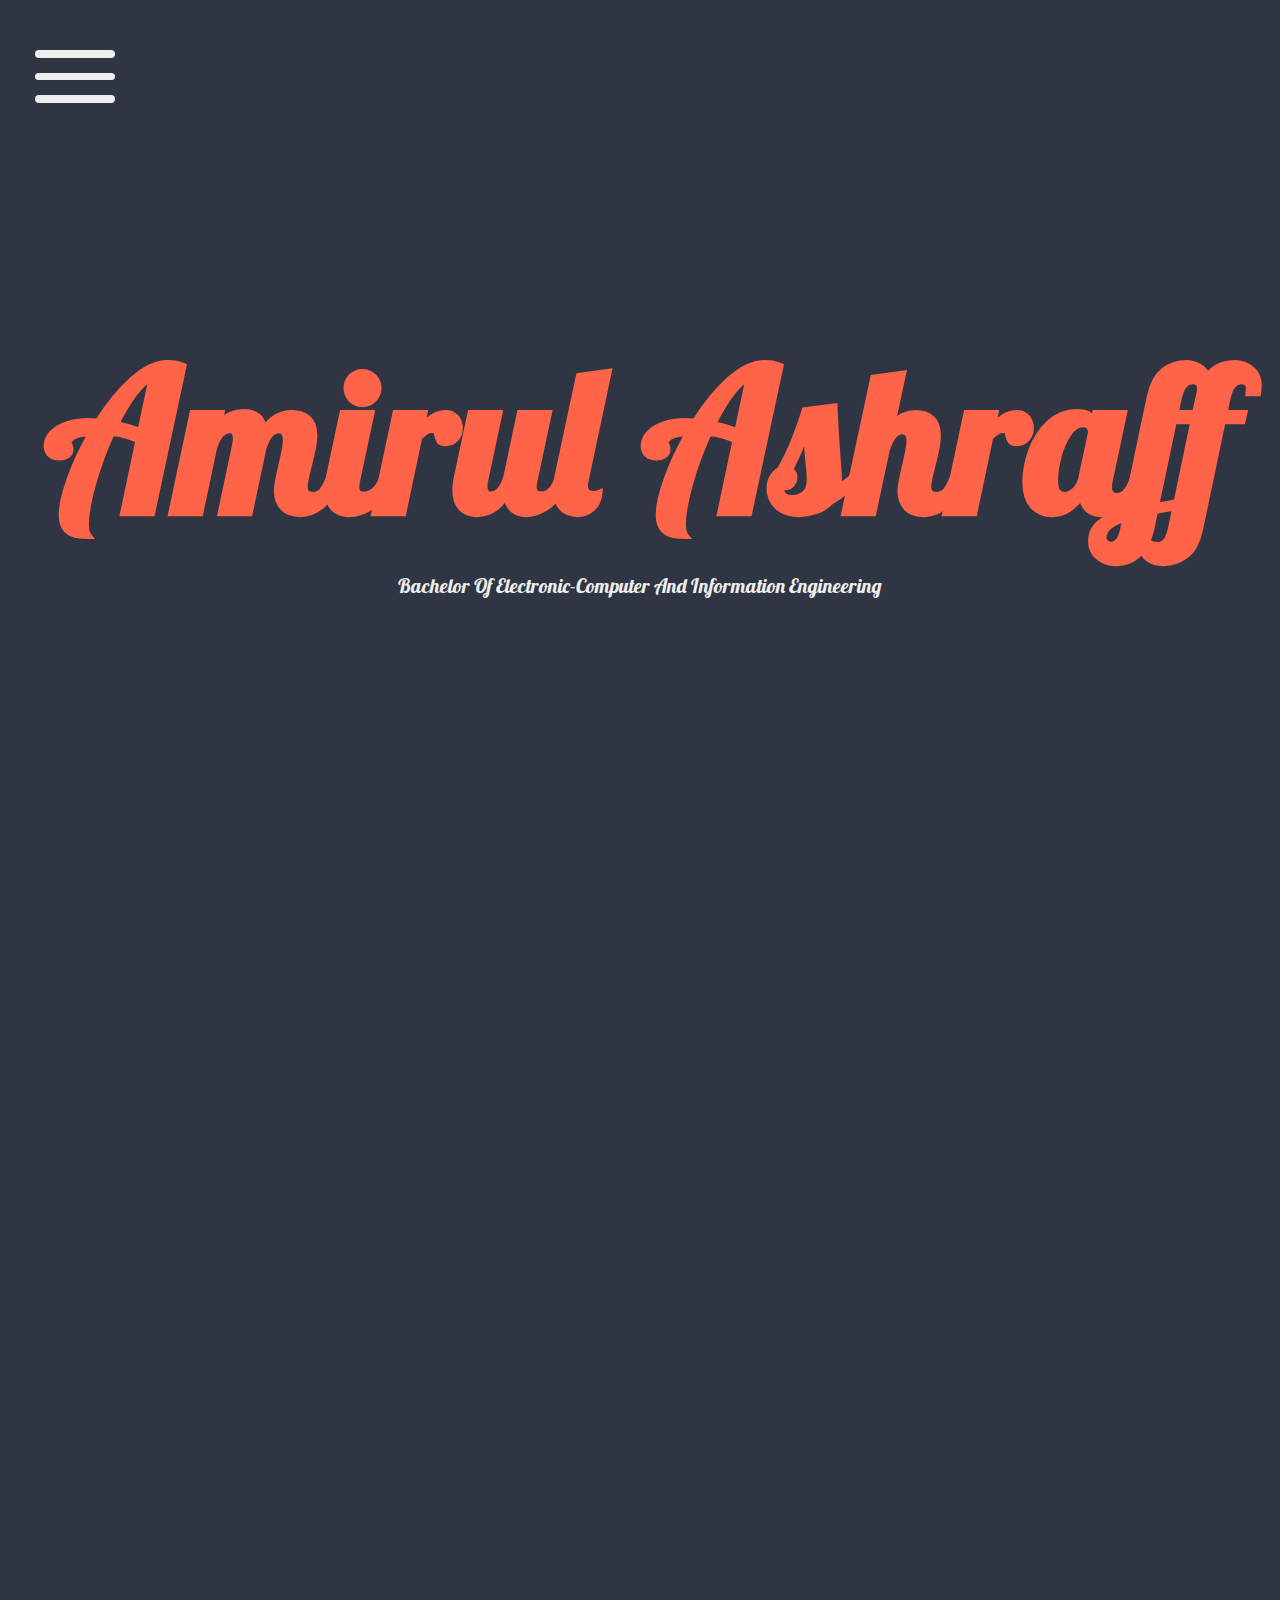
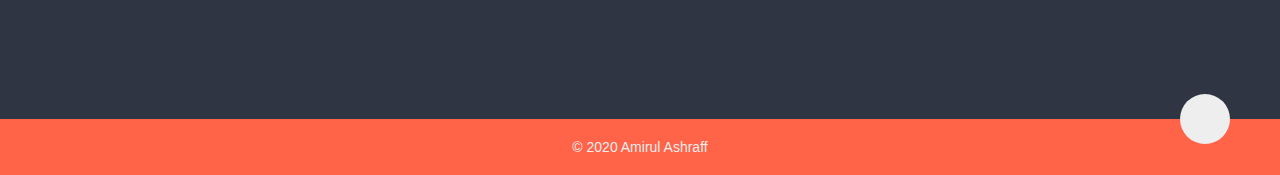
==== commit 87ed2c26: "update 2.0" ====
--- a/index.html
+++ b/index.html
@@ -12,7 +12,7 @@
       crossorigin="anonymous"
     />
     <link
-      href="https://fonts.googleapis.com/css2?family=Lobster&family=Montserrat:wght@400;500;600&family=Quicksand:wght@300&family=Red+Rose&display=swap"
+      href="https://fonts.googleapis.com/css2?family=Racing+Sans+One&family=Lobster&family=Monoton&family=Montserrat:wght@400;500;600&family=Quicksand:wght@300&family=Red+Rose&display=swap"
       rel="stylesheet"
     />
     <link rel="stylesheet" href="main.css" />
@@ -31,6 +31,8 @@
           <li><a href="#education" class="nav-link">education</a></li>
           <li><a href="#skills" class="nav-link">skills</a></li>
           <li><a href="#project" class="nav-link">project</a></li>
+          <li></li>
+          <li><a href="#gallery" class="nav-link">gallery</a></li>
           <li>
             <a href="#work-experience" class="nav-link">work experience</a>
           </li>
@@ -104,11 +106,11 @@
 
     <section class="education" id="education">
       <div class="container">
-        <div class="section-heading" data-aos="fade-in" data-aos-delay="300">
+        <div class="section-heading" data-aos="fade-up" data-aos-delay="300">
           <h1>Education</h1>
           <h6>My education background</h6>
         </div>
-        <div class="timeline" data-aos="fade-in" data-aos-delay="300">
+        <div class="timeline" data-aos="fade-down" data-aos-delay="300">
           <ul>
             <li>
               <div class="education-content">
@@ -263,16 +265,120 @@
         </div>
         <div class="project-box" data-aos="fade-left" data-aos-delay="600">
           <div class="project-content">
+            <i class="fas fa-window-restore"></i>
+            <h3>FULLY RESPONSIVE PORTFOLIO WEBSITE</h3>
+            <p>
+              Build fully responsive website using HTML, CSS, and Javascript.
+              Adding some animation by using animation on scroll library(AOS).
+              Deploy the website through netlify by push it to github.
+            </p>
+            <div class="project-description">
+              <input type="checkbox" id="click-1" /><label
+                for="click-1"
+                class="click-me"
+                >read more</label
+              >
+              <div class="content-in">
+                <div class="header-in">
+                  <h2>
+                    FULLY RESPONSIVE PORTFOLIO WEBSITE
+                  </h2>
+                </div>
+                <div class="project-content-image">
+                  <div class="project-img-container">
+                    <img src="/images/project/WEB/Capture.PNG" alt="" />
+                  </div>
+                </div>
+                <h3>Build this fully responsive website</h3>
+                <p>
+                  A fully responsive website will rescale itself to preserve the
+                  user experience and look and feel across all devices - with no
+                  irritating zooming, scrolling or resizing.
+                </p>
+                <h3>Different layout in different section</h3>
+                <p>
+                  Every section has different layout like timeline, image
+                  gallery and masonry layouts
+                </p>
+                <h3>Animation</h3>
+                <p>
+                  Using animation on scroll library (AOS) to put some varies
+                  fading animation
+                </p>
+                <h3>Deployment</h3>
+                <p>
+                  Deploy the website through netlify. One of the best free
+                  hosting platform for static website which can instantly deploy
+                  site to global network from git.
+                </p>
+                <label for="click-1" class="close-btn">Close</label>
+              </div>
+            </div>
+          </div>
+        </div>
+
+        <div class="project-box" data-aos="fade-left" data-aos-delay="900">
+          <div class="project-content">
             <i class="far fa-dot-circle"></i>
-            <h3>AR SNOOKER PLAYING FOR SPECTATORS</h3>
+            <h3>AR SNOOKER PLAYING FOR SPECTATORS VISUALISATION</h3>
             <p>
               My FYP project. Program with C++ languages and OpenCV library.
               Functioning to draw the prediction trajectories of moving balls.
             </p>
-          </div>
-        </div>
-
-        <div class="project-box" data-aos="fade-left" data-aos-delay="900">
+            <div class="project-description">
+              <input type="checkbox" id="click-2" /><label
+                for="click-2"
+                class="click-me"
+                >read more</label
+              >
+              <div class="content-in">
+                <div class="header-in">
+                  <h2>
+                    AR SNOOKER PLAYING FOR SPECTATORS VISUALISATION
+                  </h2>
+                </div>
+                <div class="project-content-image">
+                  <div class="project-img-container">
+                    <img
+                      src="/images/project/AR SNOOKER/BALL DETECT.PNG"
+                      alt=""
+                    />
+                  </div>
+                  <div class="project-img-container">
+                    <img
+                      src="/images/project/AR SNOOKER/BALL TRAJECTORY.PNG"
+                      alt=""
+                    />
+                  </div>
+                  <div class="project-img-container">
+                    <img src="/images/project/AR SNOOKER/MOVEMENT.PNG" alt="" />
+                  </div>
+                </div>
+                <h3>Overview</h3>
+                <p>
+                  Augmented reality snooker playing for spectators’
+                  visualization is a unique idea for bringing engineering to the
+                  well-known game of snooker. The project is to develop of an
+                  augmented reality system that provides the visualization of
+                  the estimated snooker balls trajectories for the spectators
+                  while the game resumes
+                </p>
+                <h3>Problem Statement</h3>
+                <p>
+                  Knowing the tactical of the snooker player during the snooker
+                  game is quite interesting ability to have. However, people
+                  can’t visualize or predict the movement of the ball. So, the
+                  project basically to develop the augmented reality system on
+                  this game.
+                </p>
+
+                <label for="click-2" class="close-btn">Close</label>
+              </div>
+            </div>
+          </div>
+        </div>
+
+        <div class="project-box" data-aos="fade-left" data-aos-delay="600">
           <div class="project-content">
             <i class="fab fa-android"></i>
             <h3>IIUM ONLINE SHOPPING APP</h3>
@@ -280,10 +386,50 @@
               My FYP project. Program with C++ languages and OpenCV library.
               Functioning to draw the prediction trajectories of moving balls.
             </p>
-          </div>
-        </div>
-
-        <div class="project-box" data-aos="fade-left" data-aos-delay="600">
+            <div class="project-description">
+              <input type="checkbox" id="click-3" /><label
+                for="click-3"
+                class="click-me"
+                >read more</label
+              >
+              <div class="content-in">
+                <div class="header-in">
+                  <h2>
+                    IIUM ONLINE SHOPPING APP
+                  </h2>
+                </div>
+                <div class="project-content-image">
+                  <div class="project-img-container">
+                    <img
+                      src="/images/project/IIUM ONLINE SHOP/logo.png"
+                      alt=""
+                    />
+                  </div>
+                </div>
+                <h3>Introduction</h3>
+                <p>
+                  IIUM online is currently the platform used by user to promote
+                  their product or to buy product from seller. The problem face
+                  by IIUM community is that they have difficulty to promote or
+                  search the product via IIUM online. Online shopping is the
+                  process of buying goods and services from merchant who sell on
+                  the internet.
+                </p>
+                <h3>Objective</h3>
+                <p>
+                  To establish platform for IIUM community to do online
+                  business, to make it easier for IIUM community to do online
+                  shopping inside IIUM campus and to promote their product via
+                  online
+                </p>
+
+                <label for="click-3" class="close-btn">Close</label>
+              </div>
+            </div>
+          </div>
+        </div>
+
+        <div class="project-box" data-aos="fade-left" data-aos-delay="900">
           <div class="project-content">
             <i class="fas fa-umbrella-beach"></i>
             <h3>REMOTE CONTROL BEACH CLEANER</h3>
@@ -291,10 +437,45 @@
               My IDP project. Engage with some mechanical part and also software
               part. Using Arduino as it’s brain.
             </p>
-          </div>
-        </div>
-
-        <div class="project-box" data-aos="fade-left" data-aos-delay="900">
+            <div class="project-description">
+              <input type="checkbox" id="click-4" /><label
+                for="click-4"
+                class="click-me"
+                >read more</label
+              >
+              <div class="content-in">
+                <div class="header-in">
+                  <h2>
+                    REMOTE CONTROL BEACH CLEANER
+                  </h2>
+                </div>
+                <div class="project-content-image">
+                  <div class="project-img-container">
+                    <img src="/images/project/RCBC/RCBC1.PNG" alt="" />
+                  </div>
+                  <div class="project-img-container">
+                    <img src="/images/project/RCBC/RCBC2.PNG" alt="" />
+                  </div>
+                  <div class="project-img-container">
+                    <img src="/images/project/RCBC/RCBC3.PNG" alt="" />
+                  </div>
+                </div>
+                <h3>Idea</h3>
+                <video width="350" height="170" controls>
+                  <source
+                    src="/images/project/RCBC/RCBC.mp4"
+                    type="video/mp4"
+                  />
+                </video>
+                <p>
+                  <label for="click-4" class="close-btn">Close</label>
+                </p>
+              </div>
+            </div>
+          </div>
+        </div>
+
+        <div class="project-box" data-aos="fade-left" data-aos-delay="1200">
           <div class="project-content">
             <i class="fas fa-spell-check"></i>
             <h3>SPELL CHECKER</h3>
@@ -302,10 +483,40 @@
               Program with Phyton languange. Spell checker able to check
               spelling, auto-correct and giving the suggestion words.
             </p>
-          </div>
-        </div>
-
-        <div class="project-box" data-aos="fade-left" data-aos-delay="1200">
+            <div class="project-description">
+              <input type="checkbox" id="click-5" /><label
+                for="click-5"
+                class="click-me"
+                >read more</label
+              >
+              <div class="content-in">
+                <div class="header-in">
+                  <h2>
+                    SPELL CHECKER
+                  </h2>
+                </div>
+                <div class="project-content-image">
+                  <div class="project-img-container">
+                    <img src="/images/project/SPELL CHECKER/spell.png" alt="" />
+                  </div>
+                </div>
+                <h3>The Algorithm</h3>
+                <p>
+                  Basically its based on The Peter Norvig magic spell checker
+                  algorithm
+                </p>
+                <a
+                  href="https://www.youtube.com/watch?time_continue=12&v=x2Jn709rSeY&feature=emb_title"
+                  target="_blank"
+                  >See the explaination video here</a
+                >
+                <label for="click-5" class="close-btn">Close</label>
+              </div>
+            </div>
+          </div>
+        </div>
+
+        <div class="project-box" data-aos="fade-left" data-aos-delay="900">
           <div class="project-content">
             <i class="fas fa-dumpster"></i>
             <h3>SMART WASTE MANAGEMENT USING IOT</h3>
@@ -313,13 +524,122 @@
               Research on how smart waste management can be implement by using
               the Internet of Thing.
             </p>
+            <div class="project-description">
+              <input type="checkbox" id="click-6" /><label
+                for="click-6"
+                class="click-me"
+                >read more</label
+              >
+              <div class="content-in">
+                <div class="header-in">
+                  <h2>
+                    SMART WASTE MANAGEMENT USING IOT
+                  </h2>
+                </div>
+                <div class="project-content-image">
+                  <div class="project-img-container">
+                    <img src="/images/project/IOT/dustbin.png" alt="" />
+                  </div>
+                </div>
+                <h3>Research</h3>
+                <p>
+                  This basically the research on Smart Waste Management using
+                  Internet-of-Things for smart cities. It conclude that It is
+                  very important to have a robust way of managing the waste.
+                  With the proposed intelligent waste management, a smarter way
+                  of handling and disposal of waste is created. The system is
+                  based on IoT sensing prototype. It is responsible for
+                  measuring the waste level in the waste bins and later send
+                  this data (through Internet) to a server for storage and
+                  processing. This data helps to compute the optimized
+                  collection routes for the workers.
+                </p>
+
+                <label for="click-6" class="close-btn">Close</label>
+              </div>
+            </div>
           </div>
         </div>
       </div>
     </section>
 
+    <section class="gallery" id="gallery">
+      <div class="container" data-aos="fade-out" data-aos-delay="300">
+        <div class="section-heading">
+          <h1>photoshop gallery</h1>
+          <h6>some of my photoshop work</h6>
+        </div>
+        <div class="img-gallery">
+          <a
+            href="/images/gallery/img-1.jpg"
+            class="img-1"
+            target="_blank"
+            data-aos="fade-down"
+            data-aos-delay="300"
+            ><i class="fas fa-expand"></i>
+          </a>
+          <a
+            href="/images/gallery/img-2.jpg"
+            class="img-2"
+            target="_blank"
+            data-aos="fade-right"
+            data-aos-delay="300"
+            ><i class="fas fa-expand"></i>
+          </a>
+          <a
+            href="/images/gallery/img-3.jpg"
+            class="img-3"
+            target="_blank"
+            data-aos="fade-left"
+            data-aos-delay="300"
+            ><i class="fas fa-expand"></i>
+          </a>
+          <a
+            href="/images/gallery/img-4.jpg"
+            class="img-4"
+            target="_blank"
+            data-aos="fade-up"
+            data-aos-delay="300"
+            ><i class="fas fa-expand"></i>
+          </a>
+          <a
+            href="/images/gallery/img-5.jpg"
+            class="img-5"
+            target="_blank"
+            data-aos="fade-down"
+            data-aos-delay="300"
+            ><i class="fas fa-expand"></i>
+          </a>
+          <a
+            href="/images/gallery/img-6.jpg"
+            class="img-6"
+            target="_blank"
+            data-aos="fade-up"
+            data-aos-delay="300"
+            ><i class="fas fa-expand"></i>
+          </a>
+          <a
+            href="/images/gallery/img-7.jpg"
+            class="img-7"
+            target="_blank"
+            data-aos="fade-right"
+            data-aos-delay="300"
+            ><i class="fas fa-expand"></i>
+          </a>
+          <a
+            href="/images/gallery/img-8.jpg"
+            class="img-8"
+            target="_blank"
+            data-aos="fade-left"
+            data-aos-delay="300"
+            ><i class="fas fa-expand"></i>
+          </a>
+        </div>
+      </div>
+    </section>
+
     <section class="work-experience" id="work-experience">
-      <div class="container" data-aos="fade-out" data-aos-delay="300">
+      <div class="container" data-aos="fade-down" data-aos-delay="300">
         <div class="section-heading">
           <h1>Work-experience</h1>
           <h6>Past jobs</h6>
--- a/main.css
+++ b/main.css
@@ -1,3 +1,13 @@
+/* Color Selector */
+:root {
+  --myorange: #ff6348;
+  --mywhite: #eee;
+  --myblue: #2f3542;
+  --mygreen: #2ecc71;
+  --mysilver: silver;
+  --myblack: #333;
+}
+
 /*Start global*/
 * {
   margin: 0;
@@ -141,7 +151,7 @@
 .menu-toggler {
   position: absolute;
   top: 5rem;
-  right: 5rem;
+  left: 5rem;
   width: 5rem;
   height: 4rem;
   display: flex;
@@ -198,8 +208,7 @@
 }
 
 .landing-text h6 {
-  font-family: -apple-system, BlinkMacSystemFont, "Segoe UI", Roboto, Oxygen,
-    Ubuntu, Cantarell, "Open Sans", "Helvetica Neue", sans-serif;
+  font-family: "Lobster", cursive;
   font-size: 2rem;
   font-weight: 300;
   text-transform: capitalize;
@@ -259,7 +268,7 @@
   margin: 0;
   padding: 18px 10px;
   background: rgba(255, 109, 72);
-  color: #fff;
+  color: #eee;
   border-radius: 100px;
   box-shadow: 0 0 0 3px rgba(238, 227, 231, 0.2);
 }
@@ -269,23 +278,16 @@
 }
 
 .fa-instagram-square:hover {
-  color: #0f7769;
+  color: #a3741e;
 }
 
 .fa-linkedin:hover {
-  color: #a02c79;
+  color: #13bddb;
 }
 
 /*End about*/
 
 /*Start education*/
-
-/* .education .container {
-  justify-content: center;
-  align-items: center;
-  text-align: center;
-} */
-
 .timeline {
   justify-content: center;
   align-items: center;
@@ -303,7 +305,7 @@
   left: 50%;
   width: 2px;
   height: 100%;
-  background: #c5c5c5;
+  background: #eee;
 }
 
 .timeline ul {
@@ -387,7 +389,7 @@
   margin: 0;
   padding: 8px 16px;
   background: rgba(214, 98, 30, 0.2);
-  color: #fff;
+  color: #eee;
   border-radius: 18px;
   box-shadow: 0 0 0 3px rgba(238, 227, 231, 0.2);
 }
@@ -399,7 +401,7 @@
   margin: 0;
   padding: 8px 16px;
   background: rgba(214, 98, 30, 0.2);
-  color: #fff;
+  color: #eee;
   border-radius: 18px;
   box-shadow: 0 0 0 3px rgba(238, 227, 231, 0.2);
 }
@@ -419,7 +421,7 @@
 
 .skill-box {
   padding: 1rem;
-  color: #ddd;
+  color: #eee;
   cursor: pointer;
 }
 
@@ -470,7 +472,7 @@
   height: 90px;
   position: relative;
   border-radius: 45px;
-  background-color: #fff;
+  background-color: #eee;
   display: flex;
   justify-content: center;
   align-items: center;
@@ -489,7 +491,7 @@
 }
 
 .skill-title h3 {
-  color: #fff;
+  color: #eee;
   text-transform: uppercase;
   margin: 0.5rem;
 }
@@ -541,6 +543,7 @@
 .container .project-box:hover {
   background: #ff6348;
   color: #2f3542;
+  transition: 650ms;
 }
 
 .container .project-box i {
@@ -558,7 +561,235 @@
 .project-content p {
   font-size: small;
 }
+
+#click-1,
+#click-2,
+#click-3,
+#click-4,
+#click-5,
+#click-6 {
+  display: none;
+}
+
+.project-description {
+  align-items: center;
+  align-content: center;
+}
+
+.click-me {
+  margin-top: 20px;
+  font-size: small;
+  align-items: center;
+  align-content: center;
+  justify-items: center;
+  display: block;
+  width: 100px;
+  height: 40px;
+  background: transparent;
+  border: 1px solid #eee;
+  color: #eee;
+  text-align: center;
+  border-radius: 10px;
+  line-height: 40px;
+  cursor: pointer;
+  transition: 0.5s;
+}
+
+.click-me:hover {
+  background: #2f3542;
+}
+
+.content-in {
+  opacity: 0;
+  visibility: hidden;
+  position: fixed;
+  top: 50%;
+  left: 50%;
+  align-items: center;
+  align-content: center;
+  justify-content: center;
+  transform: translate(-50%, -50%);
+  width: 900px;
+  height: 550px;
+  background: #ff6348;
+  opacity: 0.9;
+  z-index: 100;
+  border-radius: 10px;
+  transition: 0.3s ease-in;
+  box-shadow: 0 2px 12px 0 rgba(255, 255, 255, 0.4);
+}
+
+.content-in .project-content-image {
+  align-items: center;
+  align-content: center;
+  justify-content: center;
+  display: flex;
+}
+
+.project-img-container {
+  width: 25%;
+  margin: 10px 20px;
+  align-items: center;
+}
+
+#click-1:checked ~ .content-in,
+#click-2:checked ~ .content-in,
+#click-3:checked ~ .content-in,
+#click-4:checked ~ .content-in,
+#click-5:checked ~ .content-in,
+#click-6:checked ~ .content-in {
+  opacity: 1;
+  visibility: visible;
+}
+
+.header-in {
+  height: 68px;
+  background: #eee;
+  border-radius: 10px 10px 0 0;
+  box-shadow: 0 2px 12px 0 rgba(255, 255, 255, 0.4);
+}
+
+.header-in h2 {
+  color: #2f3542;
+  align-content: center;
+  padding-top: 2rem;
+}
+
+.content-in p {
+  font-size: 15px;
+  font-weight: 500;
+  color: #2f3542;
+  text-align: center;
+  justify-content: center;
+  padding: 0 10px 10px 10px;
+}
+
+.close-btn {
+  position: absolute;
+  bottom: 12px;
+  right: 25px;
+  border: 1px solid #eee;
+  border-radius: 3px;
+  padding: 8px 10px;
+  font-size: 10px;
+  cursor: pointer;
+}
+
+.close-btn:hover {
+  background: #2f3542;
+  color: #ff6348;
+  transition: 0.5s;
+}
+
 /*End project*/
+
+/* Start photoshop gallery */
+.gallery .container {
+  width: 100%;
+  max-width: 120rem;
+  margin: auto;
+  padding: 0 1.5rem;
+}
+
+.img-gallery {
+  width: 100%;
+  margin-top: 40px;
+  display: grid;
+  grid-template-columns: 1fr 1fr 1fr 1fr;
+  grid-template-rows: auto;
+  grid-gap: 1.5rem;
+  grid-template-areas:
+    "img-1 img-2 img-3 img-3"
+    "img-1 img-4 img-5 img-6"
+    "img-7 img-7 img-8 img-6";
+}
+
+.img-gallery a {
+  color: rgba(255, 255, 255, 1);
+  width: 100%;
+  height: 15rem;
+  background-position: center;
+  background-repeat: no-repeat;
+  background-size: cover;
+  position: relative;
+  display: flex;
+  align-items: center;
+  justify-content: center;
+  text-decoration: none;
+}
+
+.img-gallery a i {
+  color: rgba(255, 255, 255, 0.6);
+  font-size: 3rem;
+  position: relative;
+  z-index: 100;
+  padding: 1rem 3rem;
+  border: 2px solid rgba(255, 255, 255, 0.6);
+  border-radius: 0.4rem;
+  opacity: 0;
+  transition: opacity 0.5s;
+}
+
+.img-gallery a::before {
+  content: "";
+  position: absolute;
+  width: 100%;
+  height: 100%;
+  top: 0;
+  left: 0;
+  background-color: rgba(0, 0, 0, 0.8);
+  opacity: 0;
+  transition: opacity 0.5s;
+}
+
+.img-gallery a:hover i,
+.img-gallery a:hover::before {
+  opacity: 1;
+}
+
+.img-1 {
+  grid-area: img-1;
+  min-height: 31.5rem;
+  background-image: url(/images/gallery/img-1.jpg);
+}
+
+.img-2 {
+  grid-area: img-2;
+  background-image: url(/images/gallery/img-2.jpg);
+}
+
+.img-3 {
+  grid-area: img-3;
+  background-image: url(/images/gallery/img-3.jpg);
+}
+
+.img-4 {
+  grid-area: img-4;
+  background-image: url(/images/gallery/img-4.jpg);
+}
+
+.img-5 {
+  grid-area: img-5;
+  background-image: url(/images/gallery/img-5.jpg);
+}
+
+.img-6 {
+  grid-area: img-6;
+  min-height: 31.5rem;
+  background-image: url(/images/gallery/img-6.jpg);
+}
+
+.img-7 {
+  grid-area: img-7;
+  background-image: url(/images/gallery/img-7.jpg);
+}
+
+.img-8 {
+  grid-area: img-8;
+  background-image: url(/images/gallery/img-8.jpg);
+}
+
+/* End photoshop gallery */
 
 /*Start work-experience*/
 .work-experience .section-heading {
@@ -796,7 +1027,7 @@
 }
 
 .up i {
-  color: #16162d;
+  color: #333;
   font-size: 2rem;
   margin: auto;
 }
@@ -997,12 +1228,26 @@
     grid-row: unset !important;
   }
 
+  .content-in {
+    width: 350px;
+    height: 600px;
+  }
+
+  .header-in {
+    height: 88px;
+  }
+
+  .header-in h2 {
+    font-size: 2rem;
+  }
+
   /* EXTRA-CURICULAR */
   .extra-inner {
-    grid-template-columns: 1fr;
-    align-items: center;
-    justify-content: center;
-    margin-left: 15%;
+    flex-direction: column;
+  }
+
+  .extra-inner .extra-box {
+    margin: 10px 0;
   }
 
   /* CONTACT */
@@ -1025,6 +1270,28 @@
   .top-nav .nav-list li {
     margin: 0.8rem 0;
   }
+
+  /* GALLERY */
+  .img-gallery {
+    grid-template-areas:
+      "img-1 img-1 img-2 img-2"
+      "img-1 img-1 img-3 img-3"
+      "img-4 img-4 img-5 img-5"
+      "img-6 img-7 img-7 img-7"
+      "img-8 img-8 img-8 img-8";
+  }
+
+  .img-gallery a {
+    height: 10rem;
+  }
+
+  .img-1 {
+    min-height: 21.5rem;
+  }
+
+  .img-6 {
+    min-height: 10rem;
+  }
 }
 
 @media screen and (max-width: 822px) {
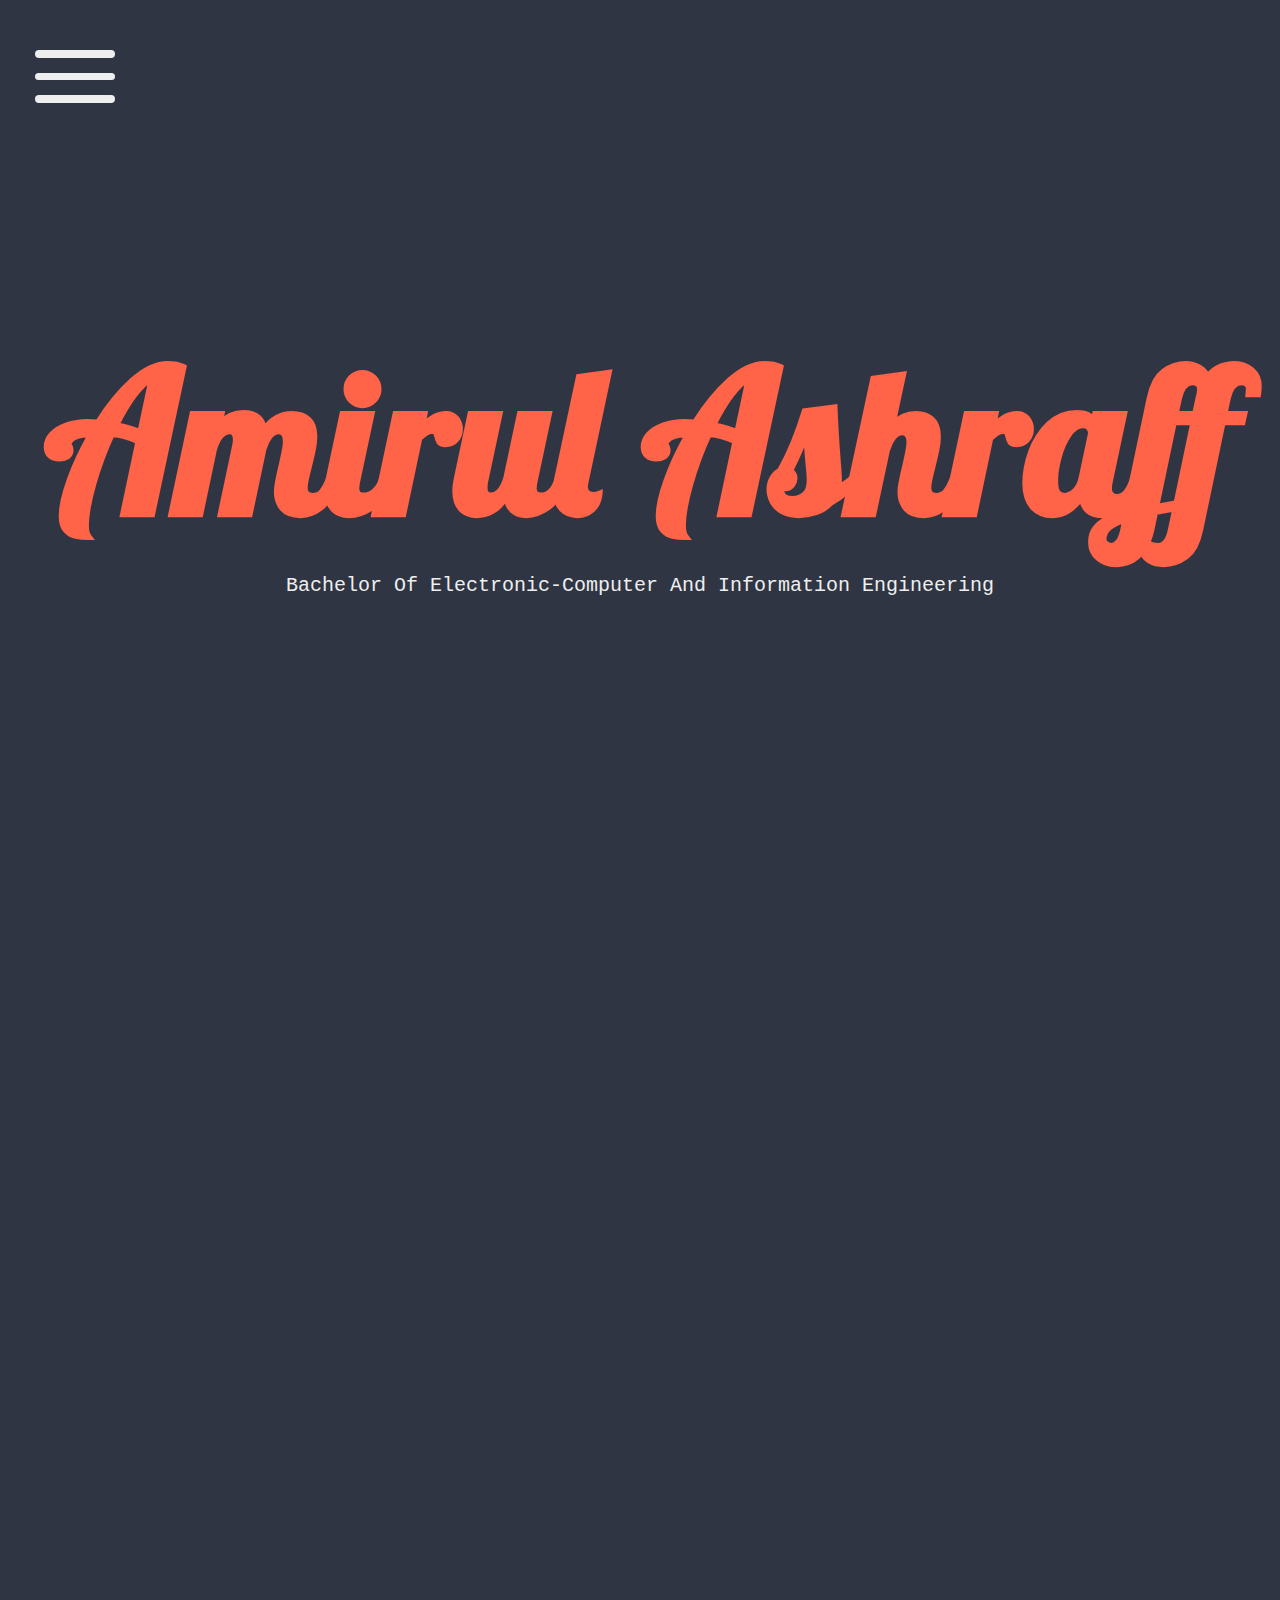
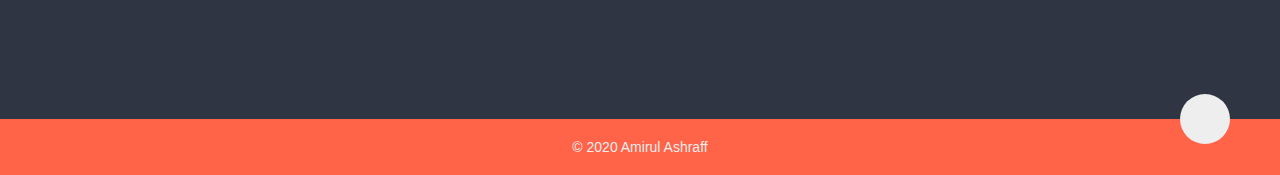
==== commit 440df46a: "update 2.1" ====
--- a/index.html
+++ b/index.html
@@ -66,9 +66,9 @@
           </div>
           <p>
             My name is Mohd Amirul Ashraff bin Chik. I am fresh gradute student
-            from international islamic university of Malaysia. I'm want to find
-            job that suits with my qualification and diversified general skills.
-            I'm confident with my java prograamming skill, practices
+            from international islamic university of Malaysia. I would like to
+            find job that suits with my qualification and diversified general
+            skills. I'm confident with my java prograamming skill, practices
             Object-oriented programming in my code and also familiar with
             advance concept of java features
           </p>
--- a/main.css
+++ b/main.css
@@ -131,8 +131,8 @@
 }
 
 .nav-link {
-  font-family: "Lobster", cursive;
-  font-size: 3rem;
+  font-family: monospace;
+  font-size: 2.3rem;
   padding: 1rem;
 }
 
@@ -208,7 +208,7 @@
 }
 
 .landing-text h6 {
-  font-family: "Lobster", cursive;
+  font-family: monospace;
   font-size: 2rem;
   font-weight: 300;
   text-transform: capitalize;
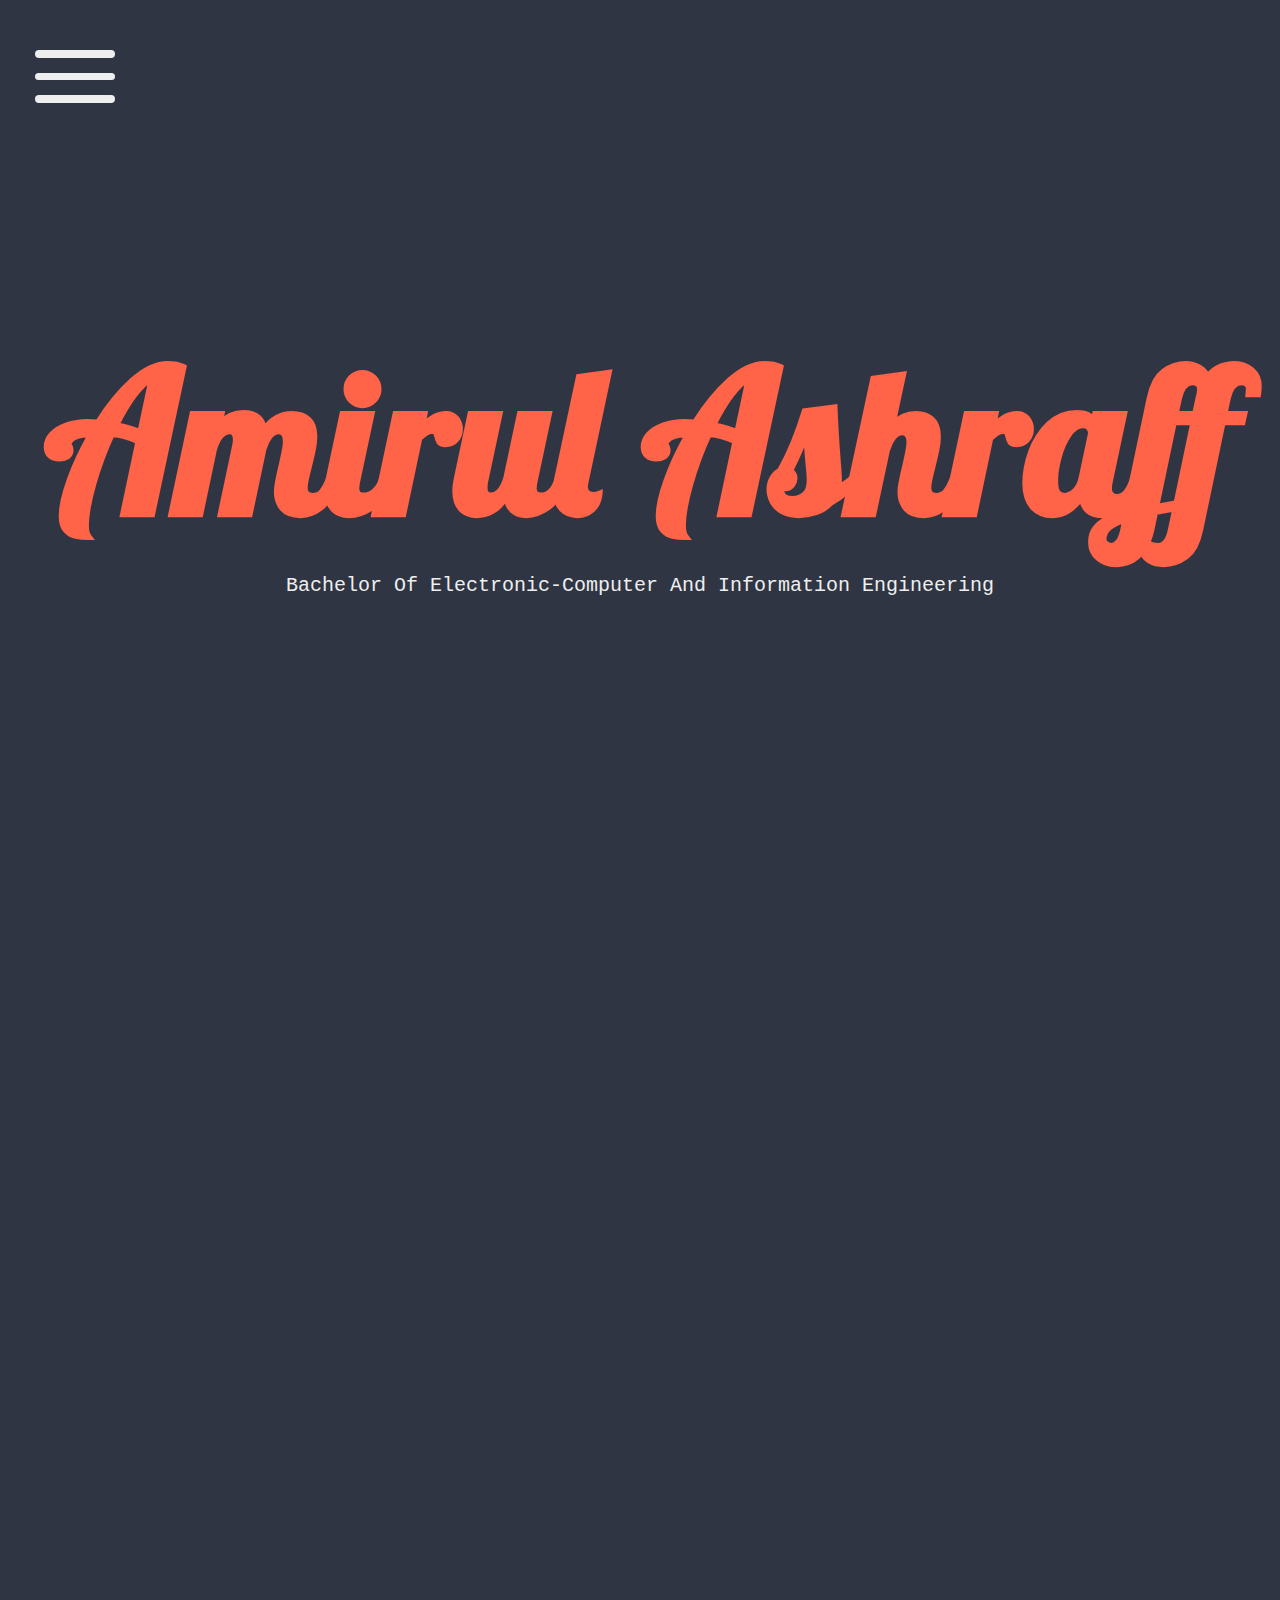
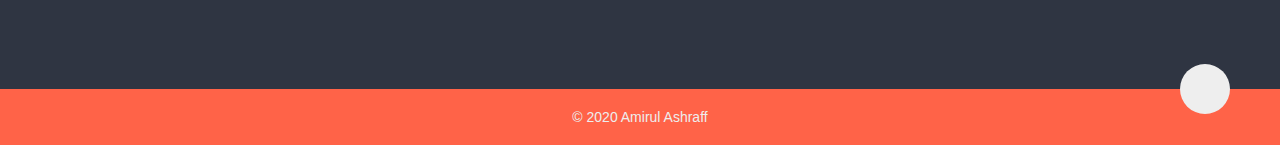
==== commit fded02cb: "update 2.1.1" ====
--- a/index.html
+++ b/index.html
@@ -44,9 +44,7 @@
       </nav>
       <div class="landing-text">
         <h1>Amirul Ashraff</h1>
-        <h6>
-          bachelor of electronic-computer and information engineering
-        </h6>
+        <h6>bachelor of electronic-computer and information engineering</h6>
       </div>
     </header>
 
@@ -127,9 +125,7 @@
             <li>
               <div class="education-content">
                 <h3>Center For Foundation Studies (CFS IIUM)</h3>
-                <p>
-                  Pre-Engineering programme
-                </p>
+                <p>Pre-Engineering programme</p>
               </div>
               <div class="date">
                 <h4>2013 - 2015</h4>
@@ -139,15 +135,13 @@
             <li>
               <div class="education-content">
                 <h3>SMK Bukit Guntong</h3>
-                <p>
-                  Sijil Pelajaran Malaysia
-                </p>
+                <p>Sijil Pelajaran Malaysia</p>
               </div>
               <div class="date">
                 <h4>2008 - 2012</h4>
               </div>
             </li>
-            <div style="clear: both;"></div>
+            <div style="clear: both"></div>
           </ul>
         </div>
       </div>
@@ -180,10 +174,9 @@
               <h3>mySQL</h3>
             </div>
             <p>
-              familiar with basic query such as retrive, insert, update and
-              delete the data and also still learning on designing the database.
-              Looking forward to build full backend system using java and SQL to
-              get more confident to work with real life application.
+              Confident with my fundamental knowledge on MYSQL. Understand the
+              concept of views and stored procedure. Practically able to write
+              complex query. Still learning on designing the database.
             </p>
           </div>
 
@@ -280,9 +273,7 @@
               >
               <div class="content-in">
                 <div class="header-in">
-                  <h2>
-                    FULLY RESPONSIVE PORTFOLIO WEBSITE
-                  </h2>
+                  <h2>FULLY RESPONSIVE PORTFOLIO WEBSITE</h2>
                 </div>
                 <div class="project-content-image">
                   <div class="project-img-container">
@@ -333,9 +324,7 @@
               >
               <div class="content-in">
                 <div class="header-in">
-                  <h2>
-                    AR SNOOKER PLAYING FOR SPECTATORS VISUALISATION
-                  </h2>
+                  <h2>AR SNOOKER PLAYING FOR SPECTATORS VISUALISATION</h2>
                 </div>
                 <div class="project-content-image">
                   <div class="project-img-container">
@@ -394,9 +383,7 @@
               >
               <div class="content-in">
                 <div class="header-in">
-                  <h2>
-                    IIUM ONLINE SHOPPING APP
-                  </h2>
+                  <h2>IIUM ONLINE SHOPPING APP</h2>
                 </div>
                 <div class="project-content-image">
                   <div class="project-img-container">
@@ -445,9 +432,7 @@
               >
               <div class="content-in">
                 <div class="header-in">
-                  <h2>
-                    REMOTE CONTROL BEACH CLEANER
-                  </h2>
+                  <h2>REMOTE CONTROL BEACH CLEANER</h2>
                 </div>
                 <div class="project-content-image">
                   <div class="project-img-container">
@@ -491,9 +476,7 @@
               >
               <div class="content-in">
                 <div class="header-in">
-                  <h2>
-                    SPELL CHECKER
-                  </h2>
+                  <h2>SPELL CHECKER</h2>
                 </div>
                 <div class="project-content-image">
                   <div class="project-img-container">
@@ -532,9 +515,7 @@
               >
               <div class="content-in">
                 <div class="header-in">
-                  <h2>
-                    SMART WASTE MANAGEMENT USING IOT
-                  </h2>
+                  <h2>SMART WASTE MANAGEMENT USING IOT</h2>
                 </div>
                 <div class="project-content-image">
                   <div class="project-img-container">
@@ -784,9 +765,7 @@
       <div class="container">
         <div class="section-heading" data-aos="fade-in" data-aos-delay="300">
           <h1>Contact</h1>
-          <h6>
-            feel free to contact me
-          </h6>
+          <h6>feel free to contact me</h6>
         </div>
         <div class="contact-inner">
           <div class="contact-info">
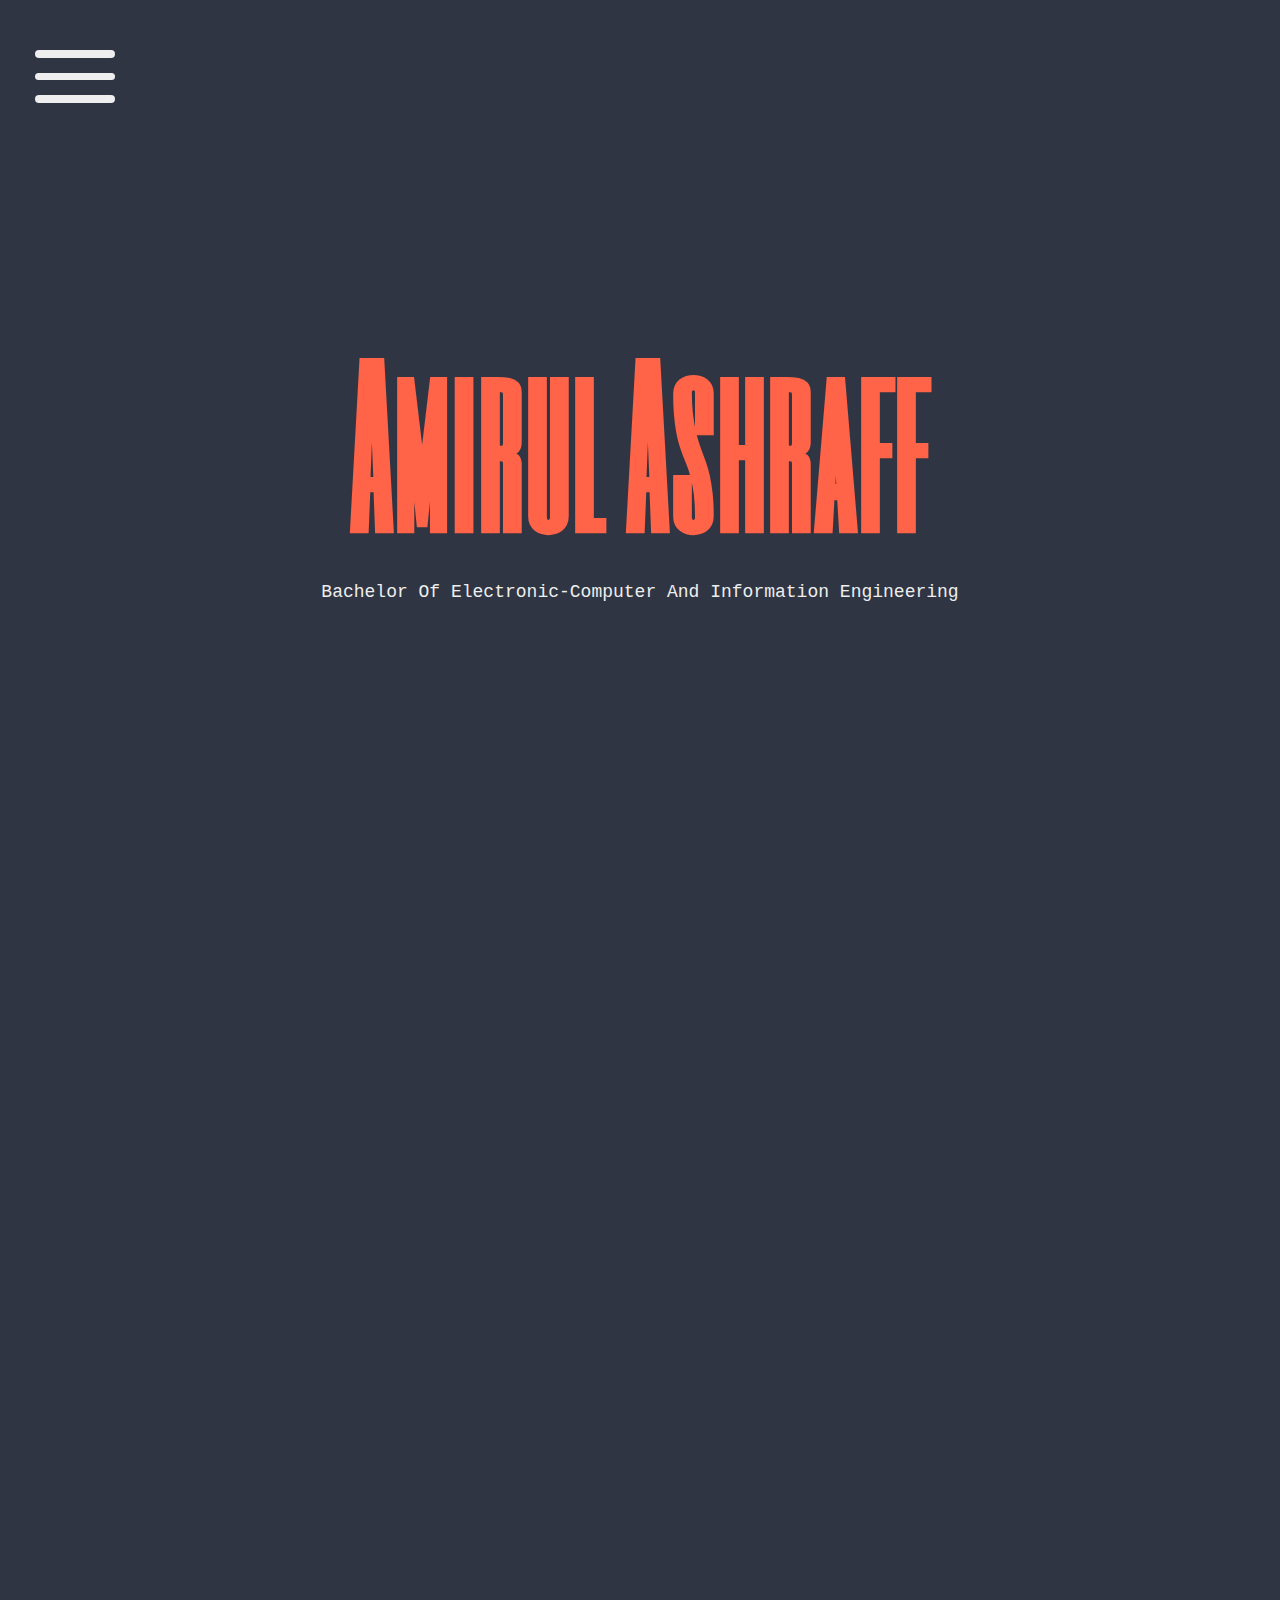
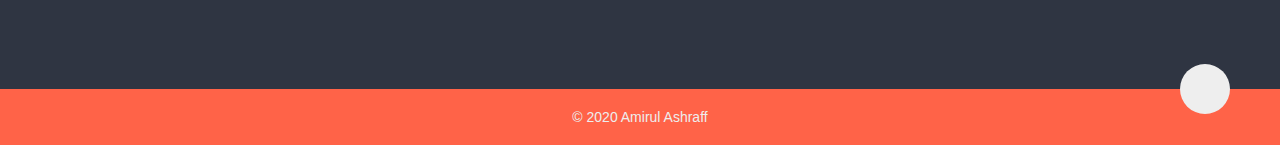
==== commit 630ca96b: "update 2.1.2" ====
--- a/index.html
+++ b/index.html
@@ -12,7 +12,7 @@
       crossorigin="anonymous"
     />
     <link
-      href="https://fonts.googleapis.com/css2?family=Racing+Sans+One&family=Lobster&family=Monoton&family=Montserrat:wght@400;500;600&family=Quicksand:wght@300&family=Red+Rose&display=swap"
+      href="https://fonts.googleapis.com/css2?family=Racing+Sans+One&family=Lobster&family=Monoton&family=Montserrat:wght@400;500;600&family=Quicksand:wght@300&family=Red+Rose&family=Six+Caps&display=swap"
       rel="stylesheet"
     />
     <link rel="stylesheet" href="main.css" />
--- a/main.css
+++ b/main.css
@@ -100,6 +100,9 @@
 
 /*Start header*/
 header {
+  /* background: url(https://cdn.pixabay.com/photo/2017/04/19/17/38/c-20-2243079_960_720.jpg);
+  background-repeat: no-repeat;
+  background-size: cover; */
   width: 100%;
   height: 100vh;
 }
@@ -131,8 +134,8 @@
 }
 
 .nav-link {
-  font-family: monospace;
-  font-size: 2.3rem;
+  font-family: "Six Caps", sans-serif;
+  font-size: 4.5rem;
   padding: 1rem;
 }
 
@@ -199,7 +202,7 @@
 
 .landing-text h1 {
   font-size: 20rem;
-  font-family: "Lobster", cursive;
+  font-family: "Six Caps", sans-serif;
   background: #ff6348;
   -webkit-background-clip: text;
   -webkit-text-fill-color: transparent;
@@ -209,7 +212,7 @@
 
 .landing-text h6 {
   font-family: monospace;
-  font-size: 2rem;
+  font-size: 1.8rem;
   font-weight: 300;
   text-transform: capitalize;
 }
